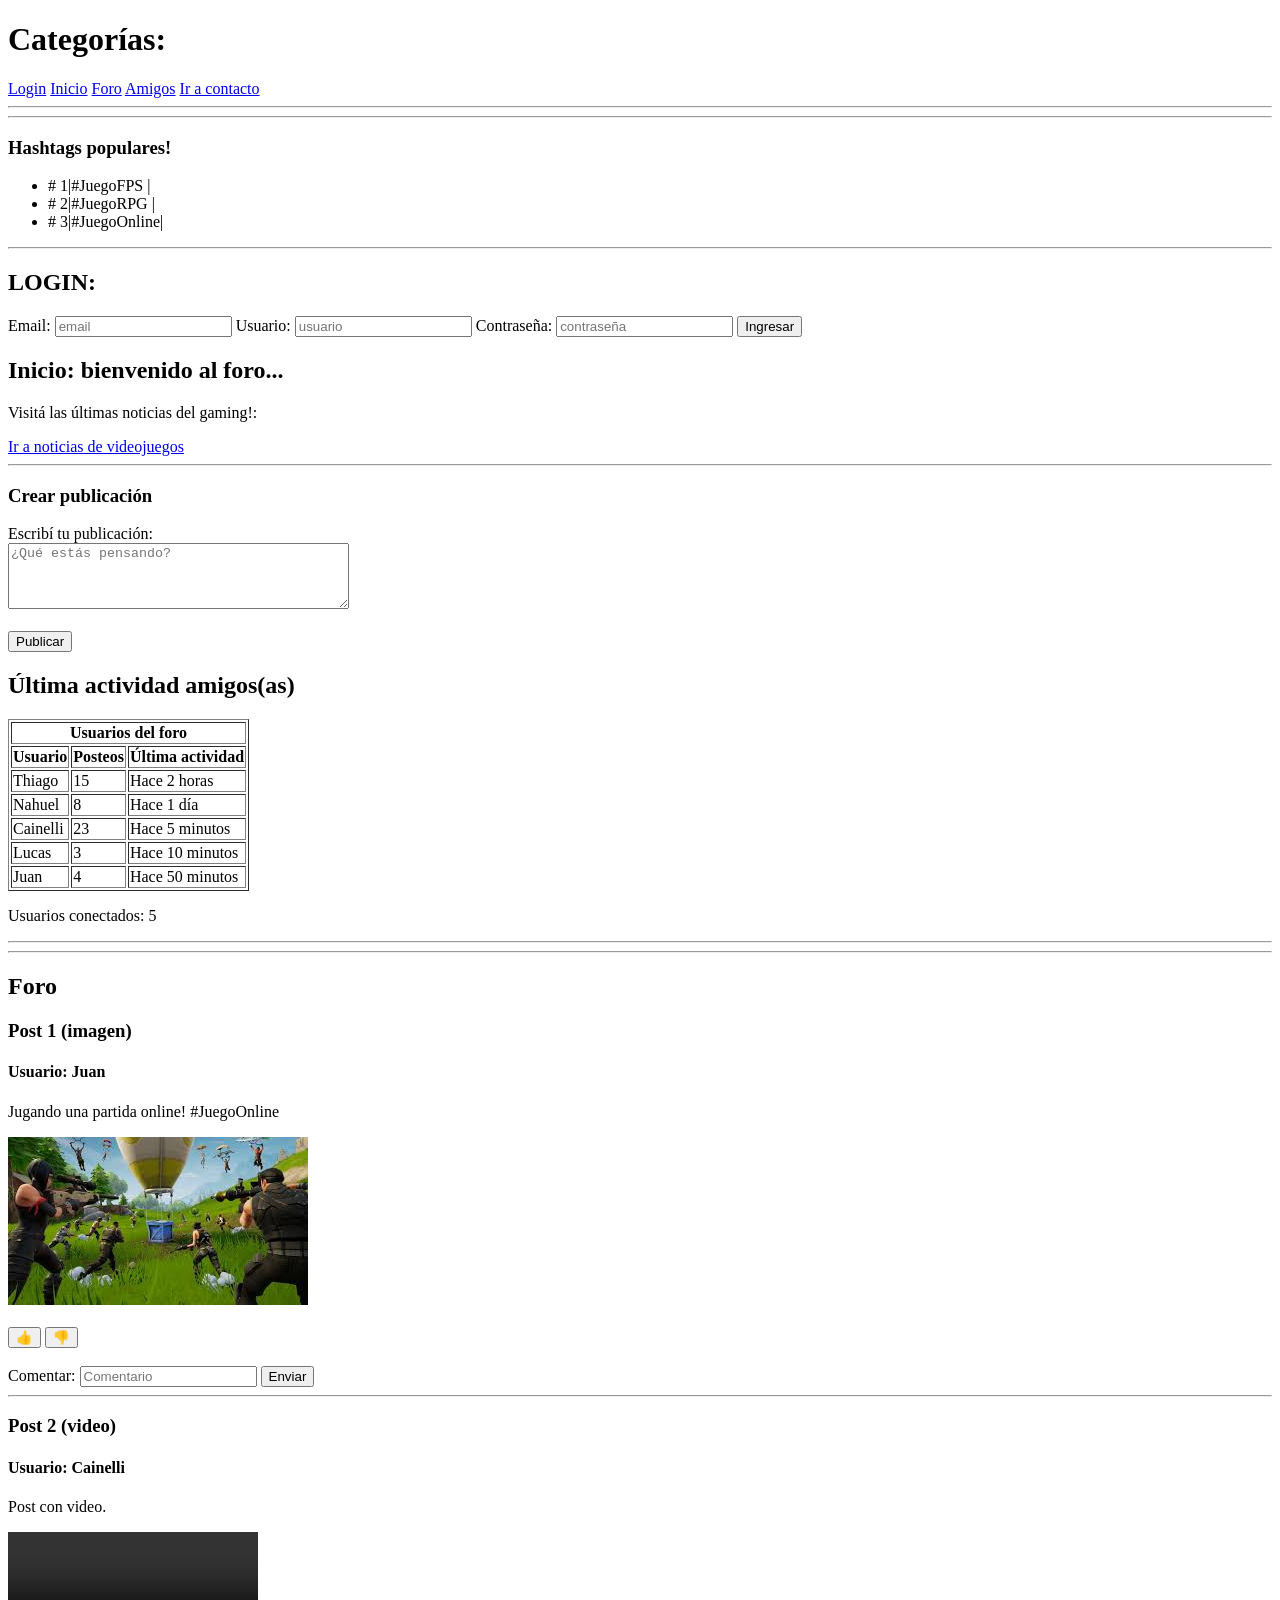
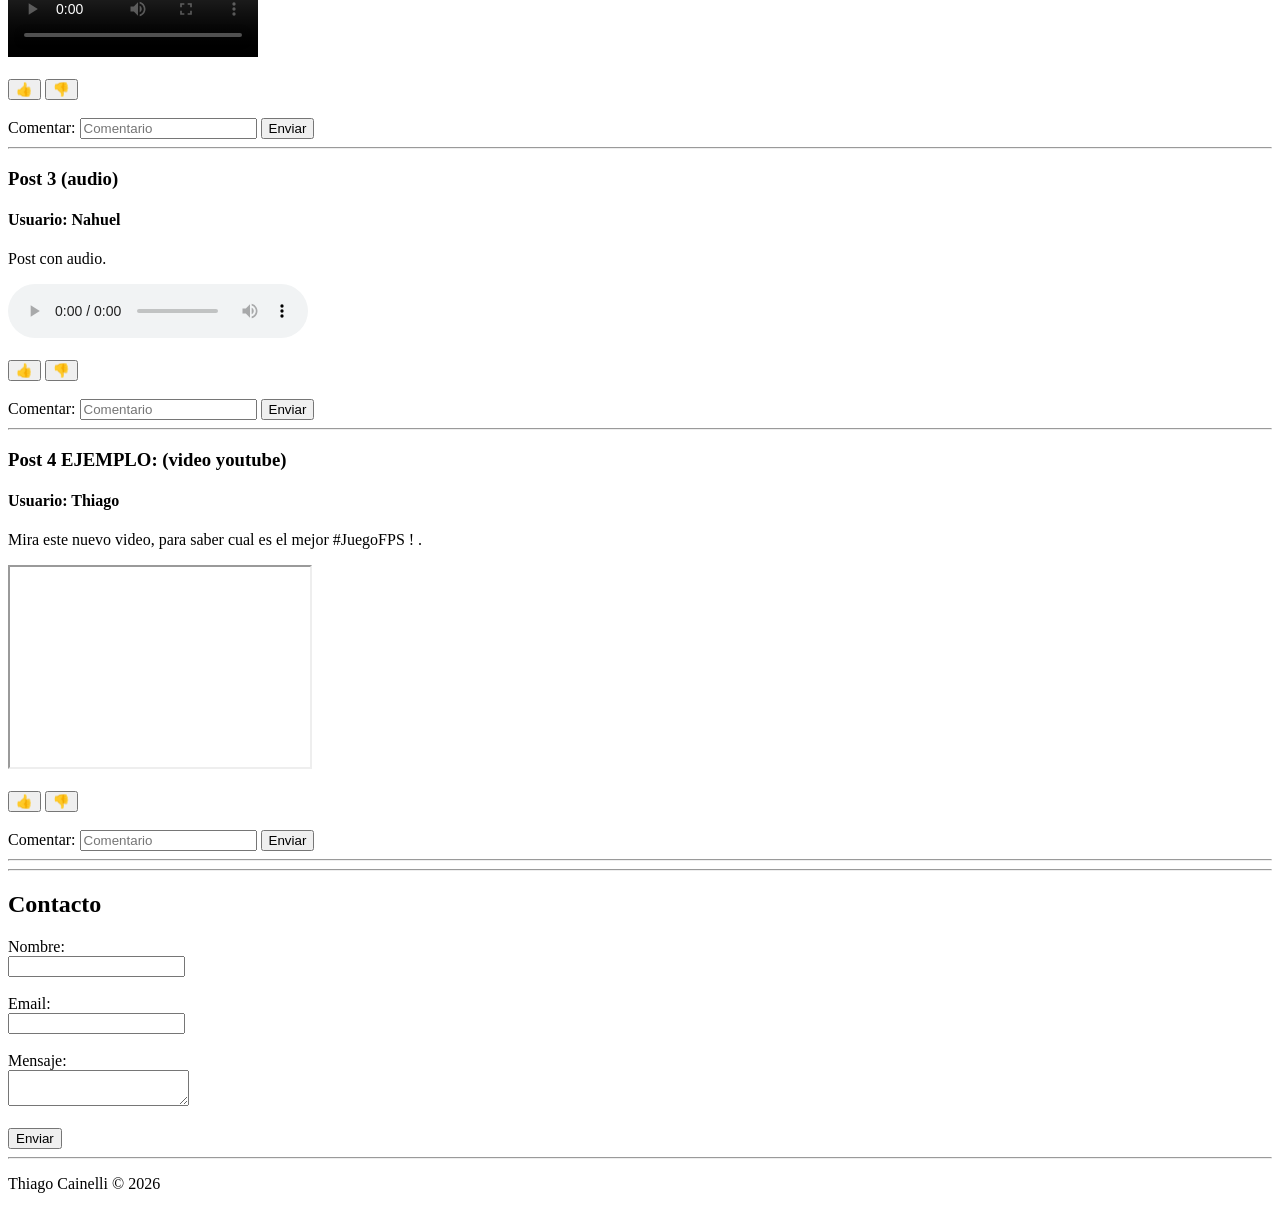
==== web.html @ aa7aaed9 ""feat: agrego favicon, agrego multimedia y mejoras tanto de estructura como visuales con HTML"" ====
<!DOCTYPE html>
<html lang="es">
<head>
     <link rel="icon" href="https://www.google.com/s2/favicons?domain=linux.org&sz=64">
    <meta charset="UTF-8">
    <meta name="viewport" content="width=device-width, initial-scale=1.0">
    <title>Foro Gaming</title>
</head>

<body>

<header>
    <h1>Categorías:</h1>
    <nav>
        <a href="#login">Login</a>
        <a href="#inicio">Inicio</a>
        <a href="#foro">Foro</a>
        <a href="#amigos">Amigos</a>
        <a href="#contacto">Ir a contacto</a>
    </nav>
</header>

    <hr>
    <hr>

<h3>Hashtags populares!</h3>
<ul>
    <li># 1|#JuegoFPS | </li>
    <li># 2|#JuegoRPG |</li>
    <li># 3|#JuegoOnline|</li>
</ul>

        <hr>

<main>
    <section id="login">
        <h2>LOGIN:</h2>

        <form>
            <label for="email">Email:</label>
            <input id="email" type="email" required placeholder="email">

            <label for="usuario">Usuario:</label>
            <input id="usuario" type="text" required placeholder="usuario">

            <label for="password">Contraseña:</label>
            <input id="password" type="password" required placeholder="contraseña">

            <input type="submit" value="Ingresar">
        </form>
    </section>
   

    <section id="inicio">
        <h2>Inicio: bienvenido al foro... </h2>
        <p>Visitá las últimas noticias del gaming!:</p>
        <a href="https://www.ign.com" target="_blank">Ir a noticias de videojuegos</a>

        <hr>

        <h3>Crear publicación</h3>

        <form>
            <label for="post">Escribí tu publicación:</label><br>
            <textarea id="post" rows="4" cols="40" placeholder="¿Qué estás pensando?"></textarea><br><br>
            <input type="submit" value="Publicar">
        </form>

    </section>

    <section id="amigos">
        <h2>Última actividad amigos(as)</h2>

        <table border="1">
            <tr>
                <th colspan="3">Usuarios del foro</th>
            </tr>
            <tr>
                <th>Usuario</th>
                <th>Posteos</th>
                <th>Última actividad</th>
            </tr>
            <tr>
                <td>Thiago</td>
                <td>15</td>
                <td>Hace 2 horas</td>
            </tr>
            <tr>
                <td>Nahuel</td>
                <td>8</td>
                <td>Hace 1 día</td>
            </tr>
            <tr>
                <td>Cainelli</td>
                <td>23</td>
                <td>Hace 5 minutos</td>
            </tr>
             <tr>
                <td>Lucas</td>
                <td>3</td>
                <td>Hace 10 minutos</td>
            </tr>
             <tr>
                <td>Juan</td>
                <td>4</td>
                <td>Hace 50 minutos</td>
            </tr>
        </table>
    </section>

    <aside>
        <p>Usuarios conectados: 5</p>
    </aside>

    <section id="foro">

        <hr>
        <hr>

        <h2>Foro</h2>
        <article>
            <h3>Post 1 (imagen)</h3>
            <H4>Usuario: Juan </H4>
            <p>Jugando una partida online! #JuegoOnline </p>


           <img src="img/fortnite.jpg" alt="Juego online Fortnite"> <br><br>

            <button>👍</button>
            <button>👎</button><br><br>

            <form>
            <label>Comentar:</label>
            <input type="text" placeholder="Comentario">
            <input type="submit" value="Enviar">
</form>
        </article>

            <hr>

        <article>
            <h3>Post 2 (video)</h3>
            <H4>Usuario: Cainelli </H4>
            <p>Post con video.</p>

            <video width="250" controls>
                <source src="https://www.w3schools.com/html/mov_bbb.mp4" type="video/mp4">
            </video><br><br>

            <button>👍</button>
            <button>👎</button><br><br>

            <label>Comentar:</label>
            <input type="text" placeholder="Comentario">
            <input type="submit" value="Enviar">
        </article>

            <hr>

        <article>
            <h3>Post 3 (audio)</h3>
            <H4>Usuario: Nahuel </H4>
            <p>Post con audio.</p>

            <audio controls>
                <source src="https://www.w3schools.com/html/horse.mp3" type="audio/mpeg">
            </audio><br><br>

            <button>👍</button>
            <button>👎</button><br><br>

            <label>Comentar:</label>
            <input type="text" placeholder="Comentario">
            <input type="submit" value="Enviar">
        </article>

            <hr>

        <article>
            <h3>Post 4 EJEMPLO: (video youtube)</h3>
            <H4>Usuario: Thiago </H4>
            <p>Mira este nuevo video, para saber cual es el mejor #JuegoFPS ! .</p>

            <iframe width="300" height="200"
            src="https://youtube.com/embed/ioGCCiRB9xM?si=zWkCDNtA6Sbcd-5p"
            title="Video"
            allowfullscreen></iframe><br><br>

            <button>👍</button>
            <button>👎</button><br><br>

            <label>Comentar:</label>
            <input type="text" placeholder="Comentario">
            <input type="submit" value="Enviar">
        </article>
    </section>

</main>

        <hr>
        <hr> 
        
<section id="contacto">
    <h2>Contacto</h2>

    <form>
        <label for="nombre">Nombre:</label><br>
        <input id="nombre" type="text" required><br><br>

        <label for="email2">Email:</label><br>
        <input id="email2" type="email" required><br><br>

        <label for="mensaje">Mensaje:</label><br>
        <textarea id="mensaje" required></textarea><br><br>

        <input type="submit" value="Enviar">
    </form>
</section>
    
    <hr>

<footer>
    <p>Thiago Cainelli © 2026</p>
</footer>

</body>
</html>
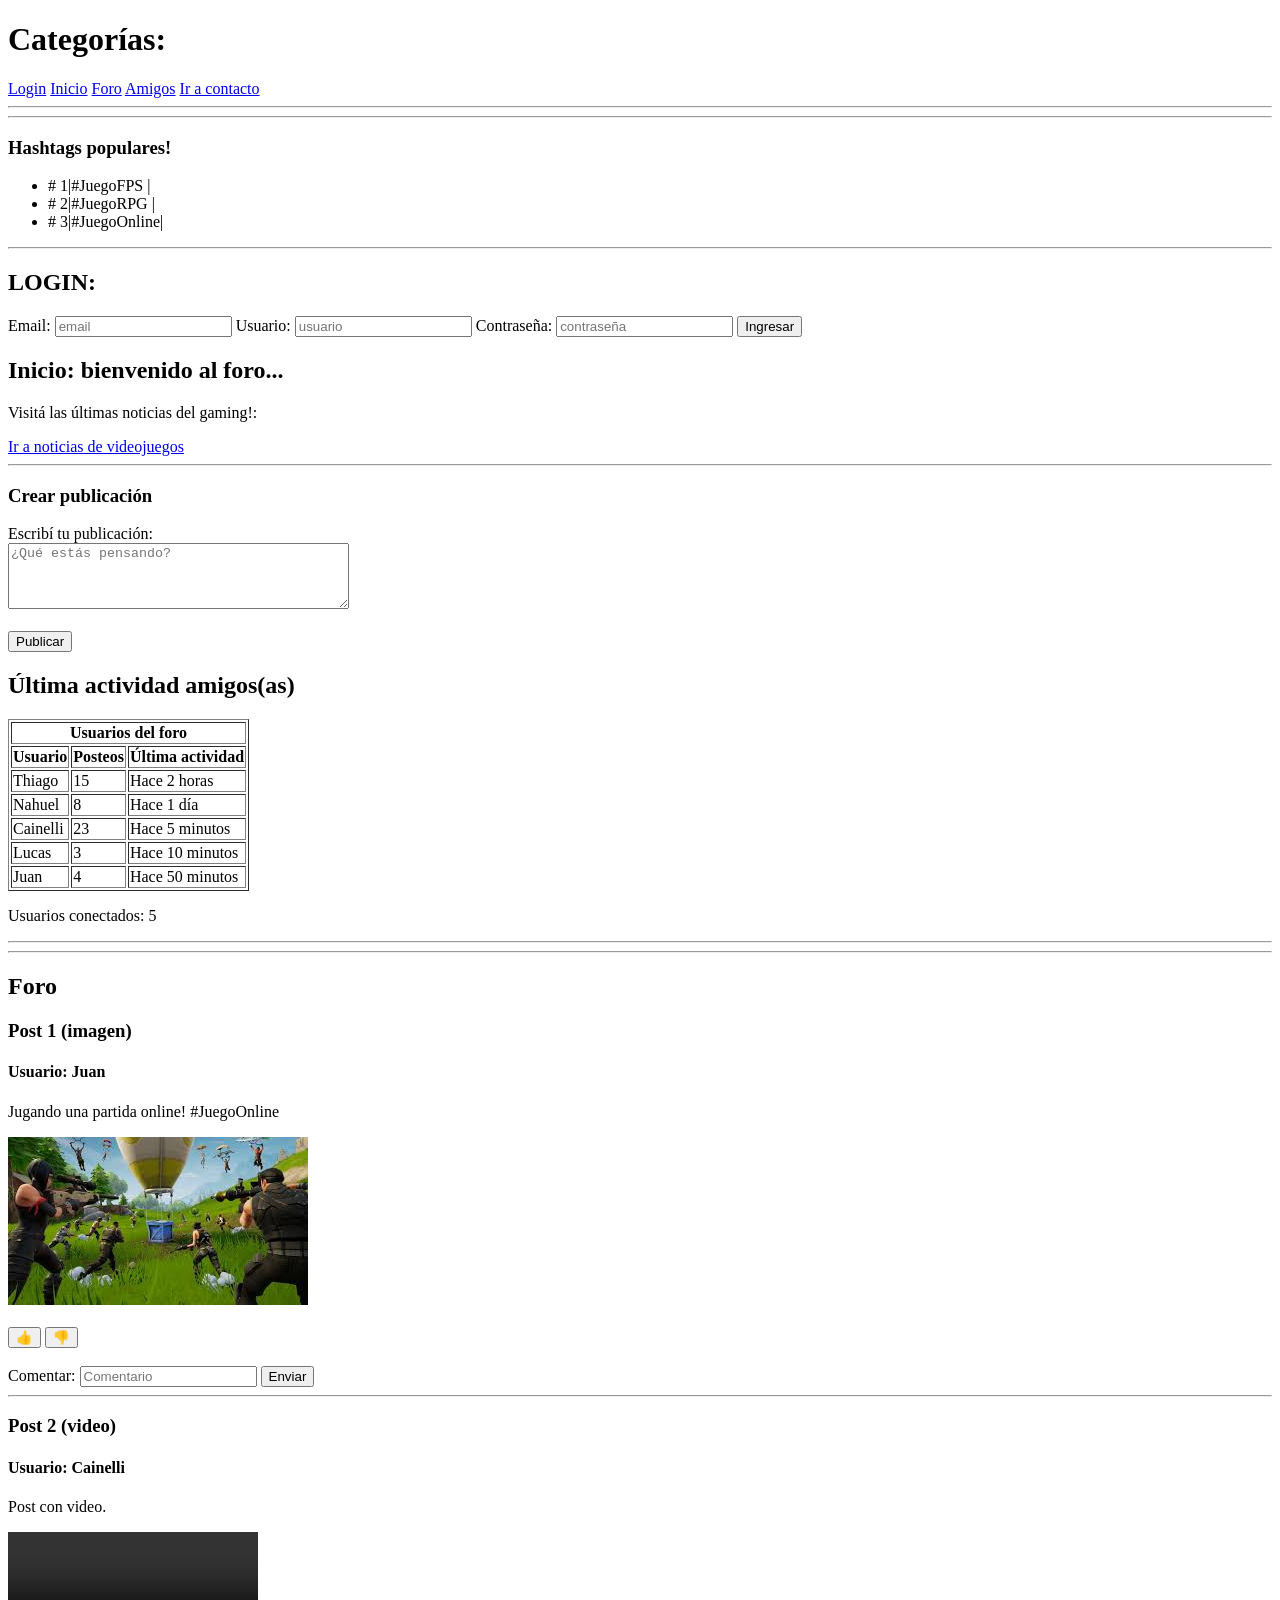
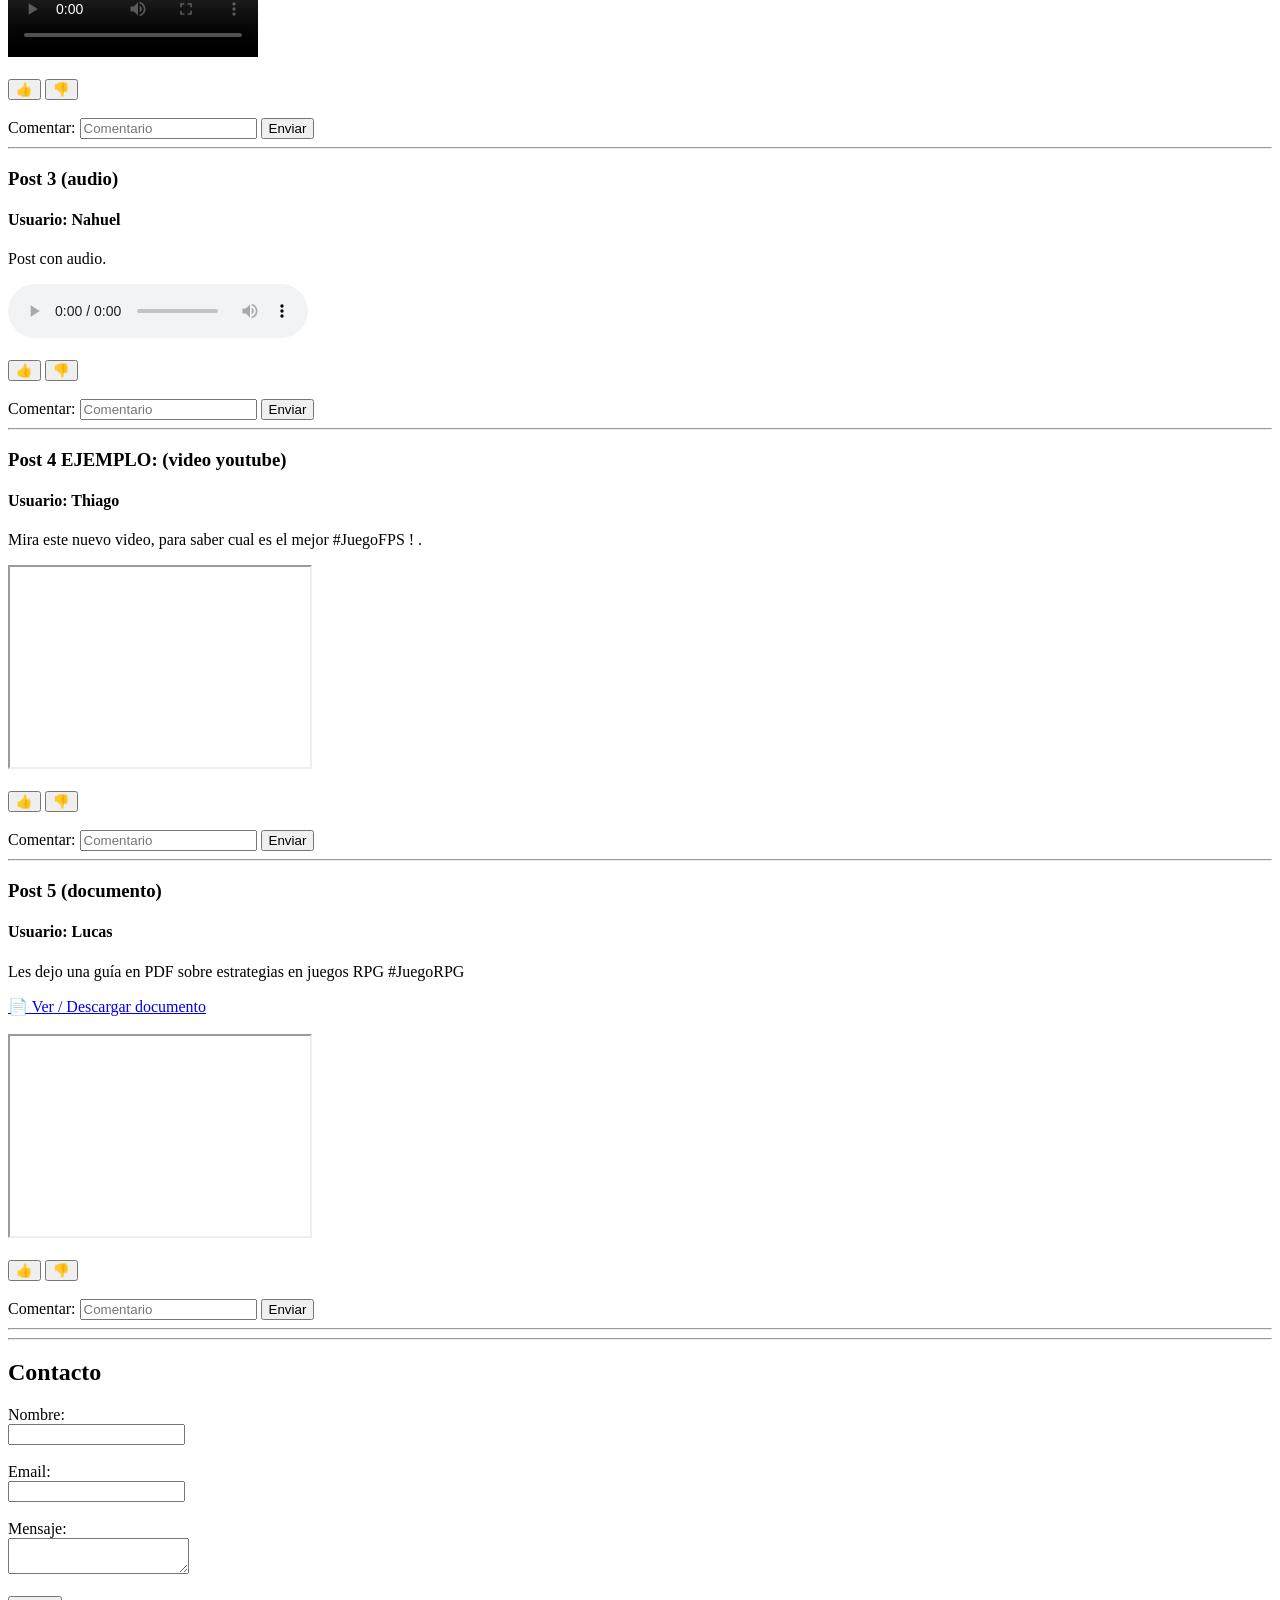
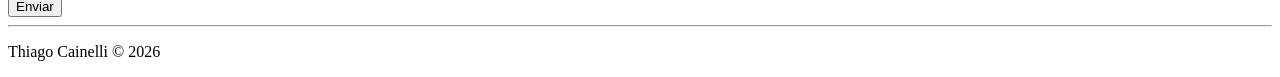
==== commit c51843ca: "Fear: Se agrego un POST con documento y se arreglaron problemas de estructura." ====
--- a/web.html
+++ b/web.html
@@ -193,6 +193,28 @@
             <input type="text" placeholder="Comentario">
             <input type="submit" value="Enviar">
         </article>
+        
+            <hr>
+
+        <article>
+            <h3>Post 5 (documento)</h3>
+            <h4>Usuario: Lucas</h4>
+            <p>Les dejo una guía en PDF sobre estrategias en juegos RPG #JuegoRPG</p>
+
+            <!-- Enlace a documento -->
+            <a href="docs/Guía RPG.pdf" target="_blank">📄 Ver / Descargar documento</a><br><br>
+
+            <!--  -->
+            <iframe src="docs/Guía RPG.pdf" width="300" height="200"></iframe><br><br>
+
+            <button>👍</button>
+            <button>👎</button><br><br>
+
+            <label>Comentar:</label>
+            <input type="text" placeholder="Comentario">
+            <input type="submit" value="Enviar">
+        </article>
+
     </section>
 
 </main>
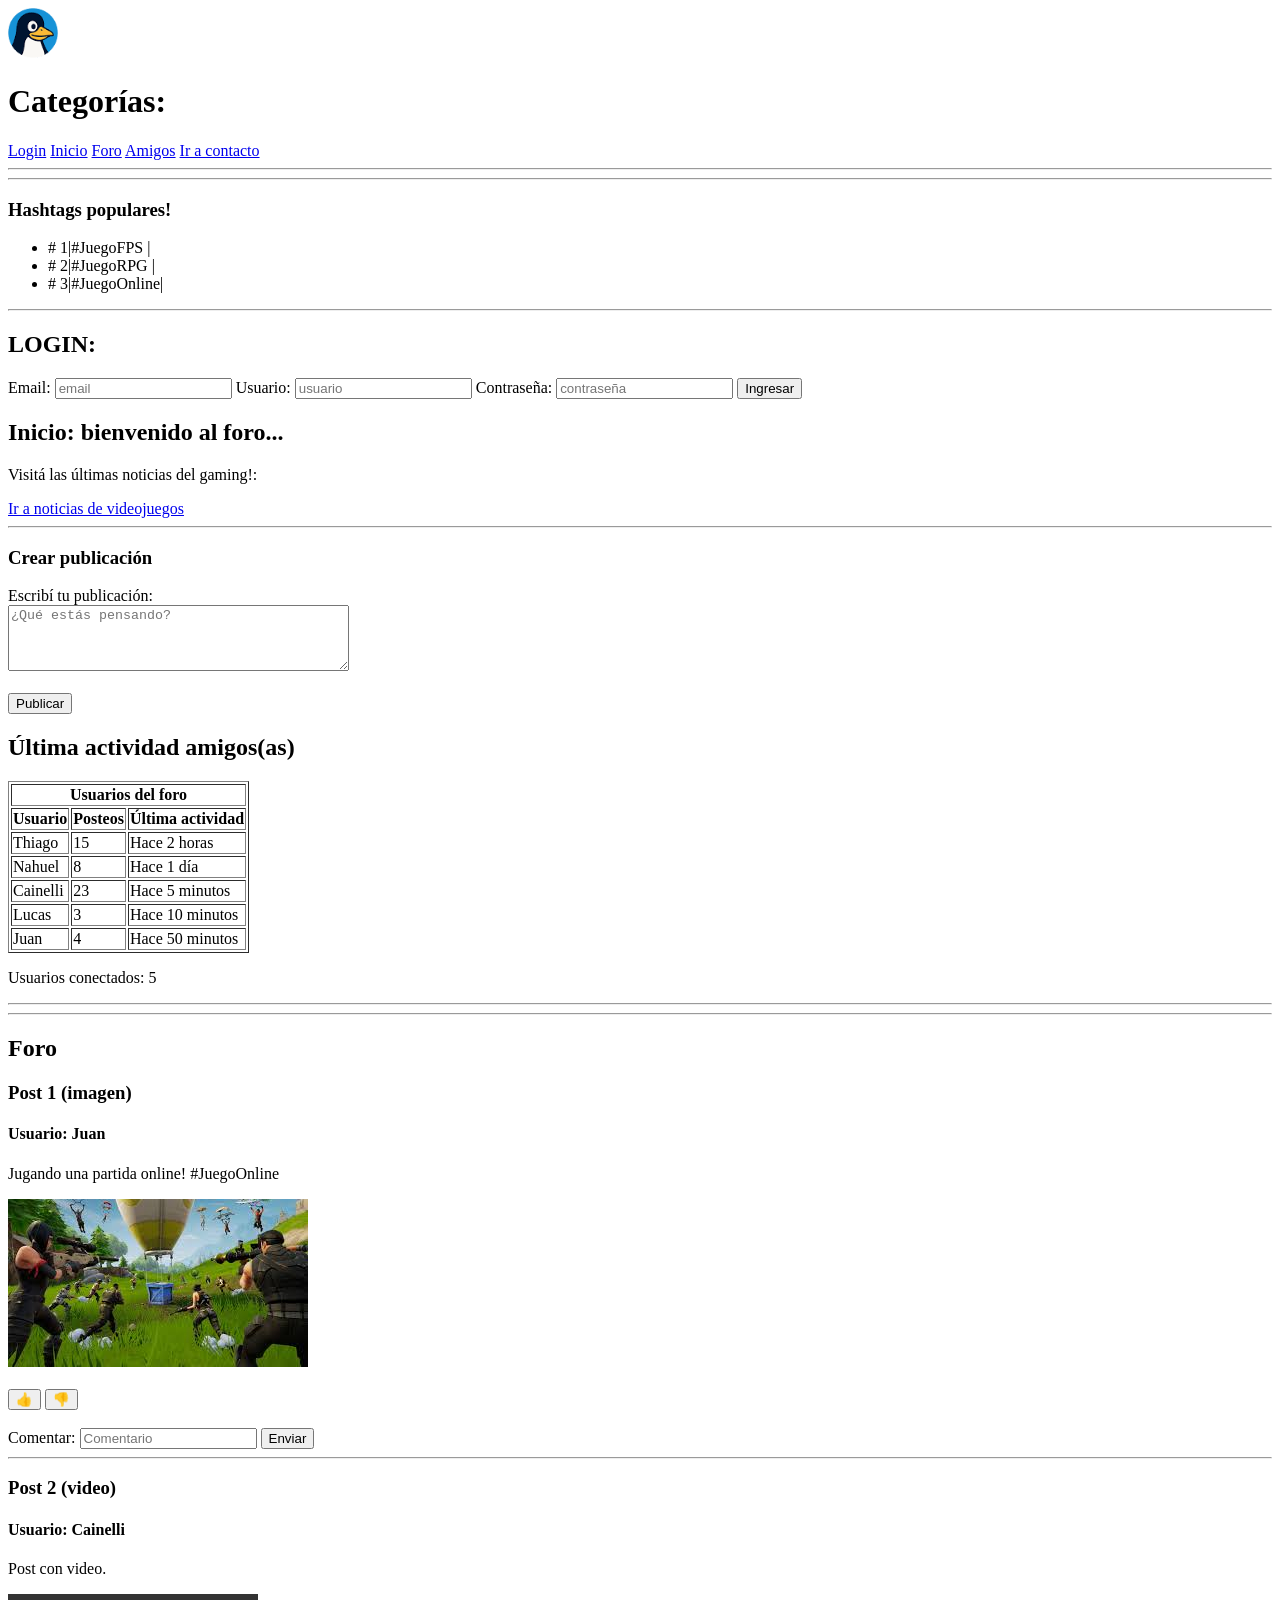
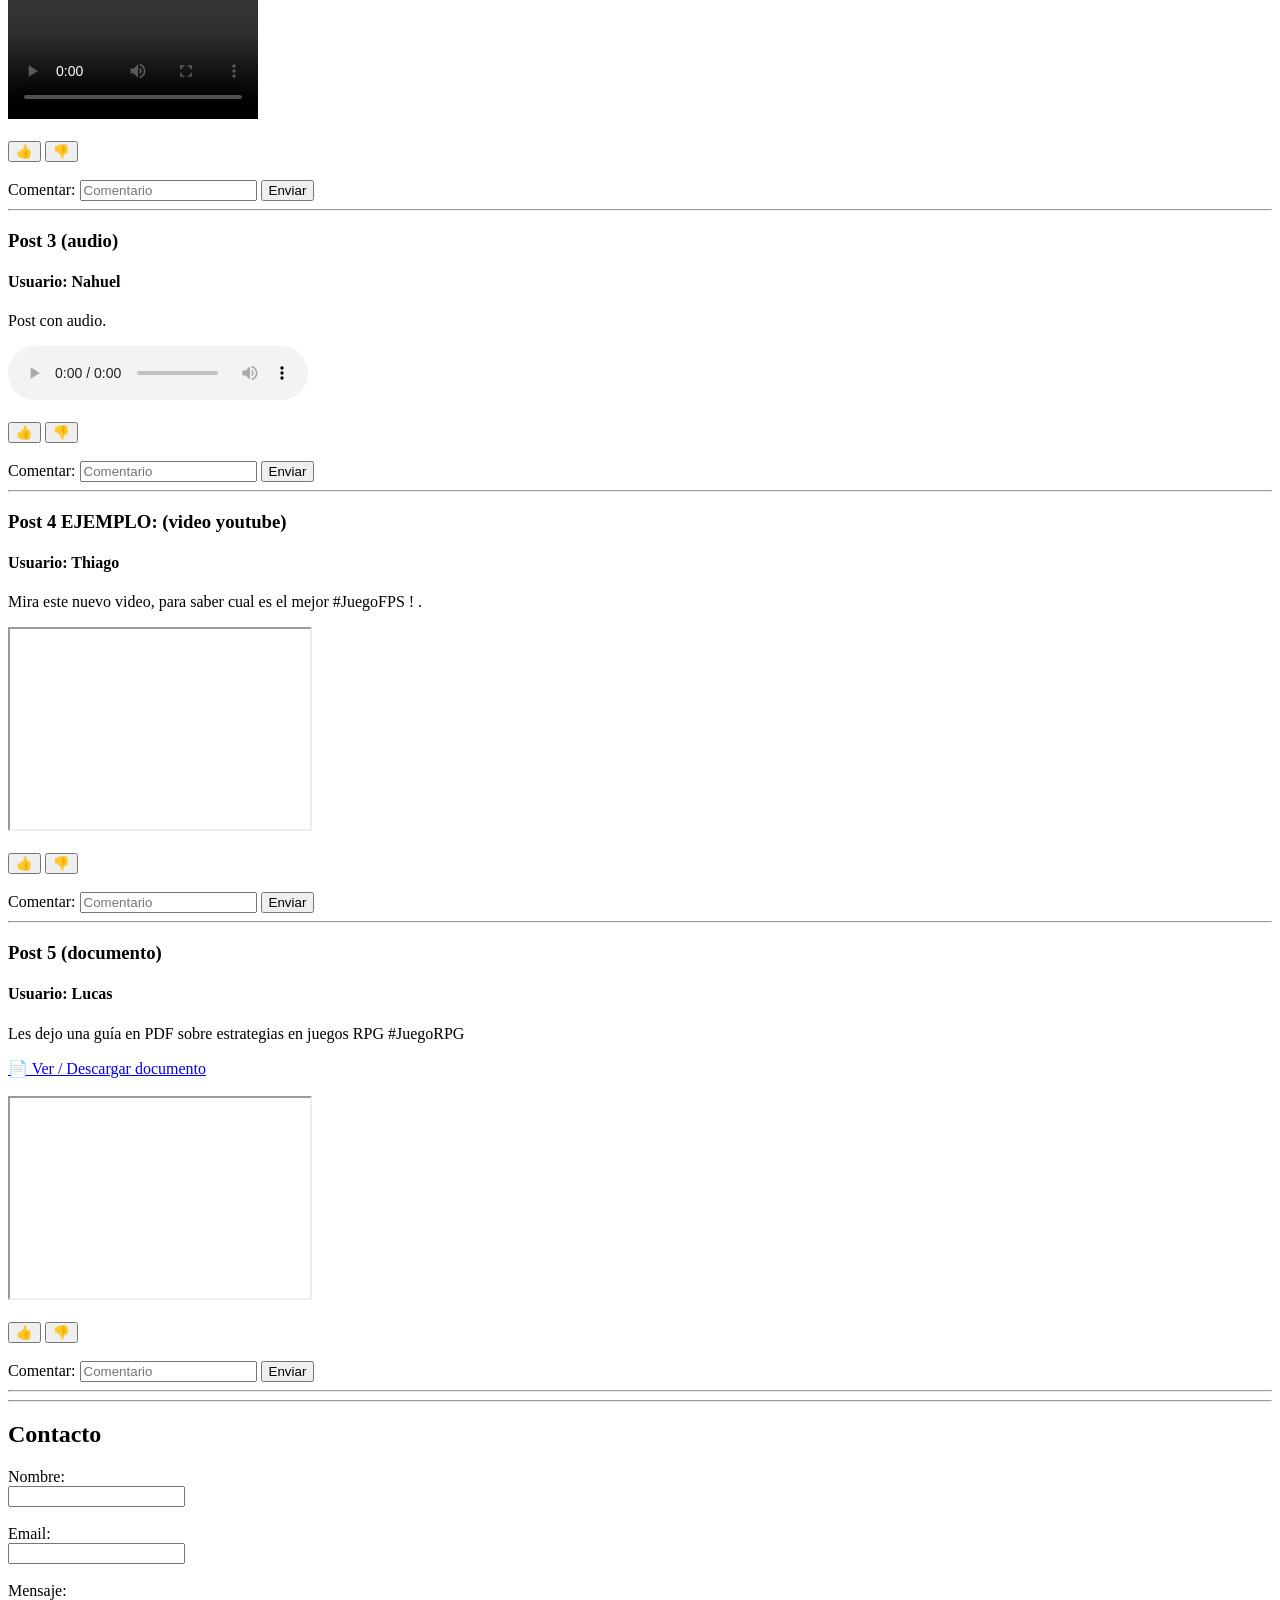
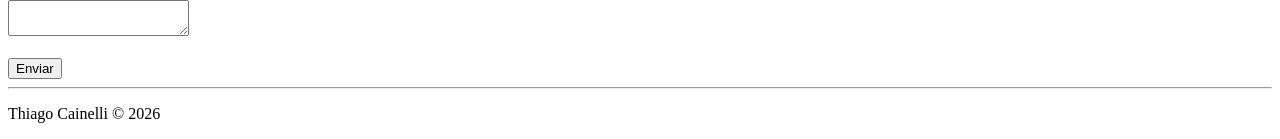
==== commit 8cfd75dd: "fear: Se agrego un logotipo en la pagina, se fix cosas de la estructura." ====
--- a/web.html
+++ b/web.html
@@ -10,6 +10,10 @@
 <body>
 
 <header>
+    <nav>
+     <img src="img/faviconV2.png" alt="Logo Foro Gaming" width="50">
+    </nav> 
+    
     <h1>Categorías:</h1>
     <nav>
         <a href="#login">Login</a>
@@ -18,6 +22,8 @@
         <a href="#amigos">Amigos</a>
         <a href="#contacto">Ir a contacto</a>
     </nav>
+       
+    </nav>
 </header>
 
     <hr>
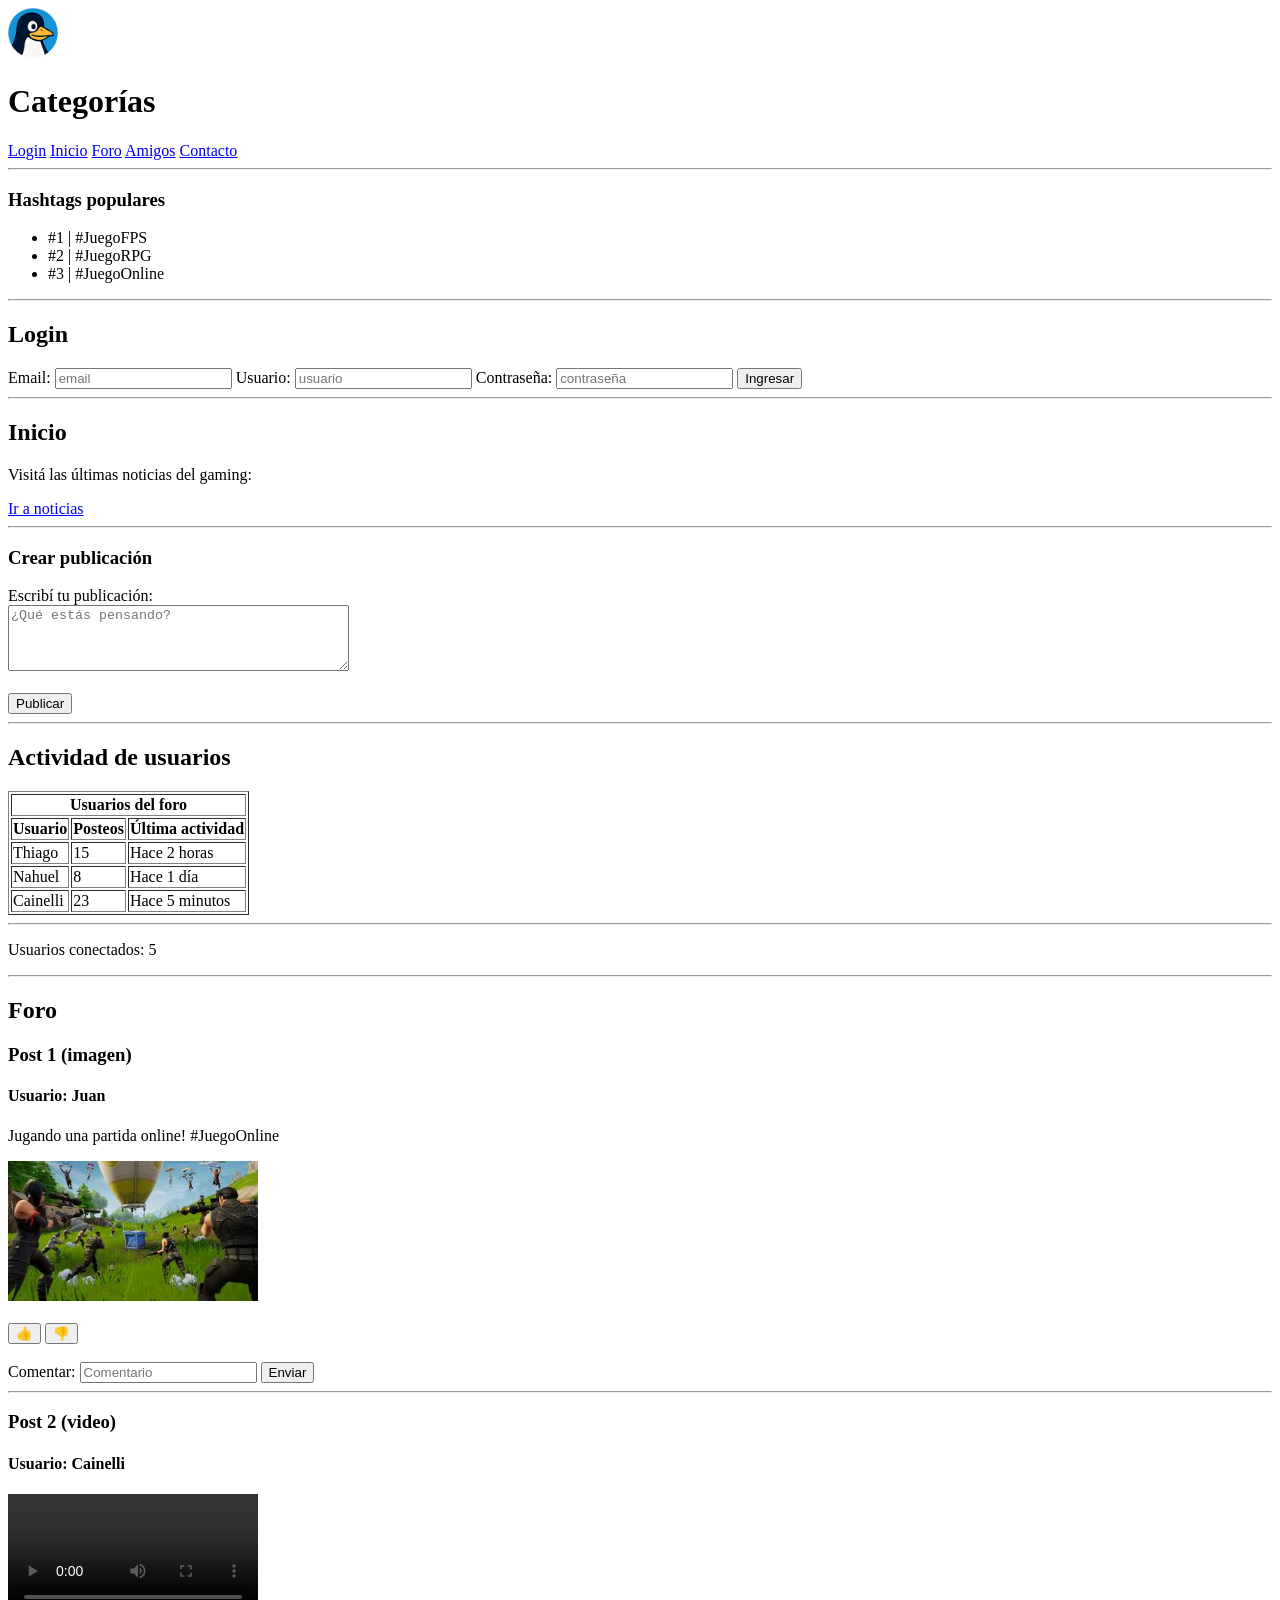
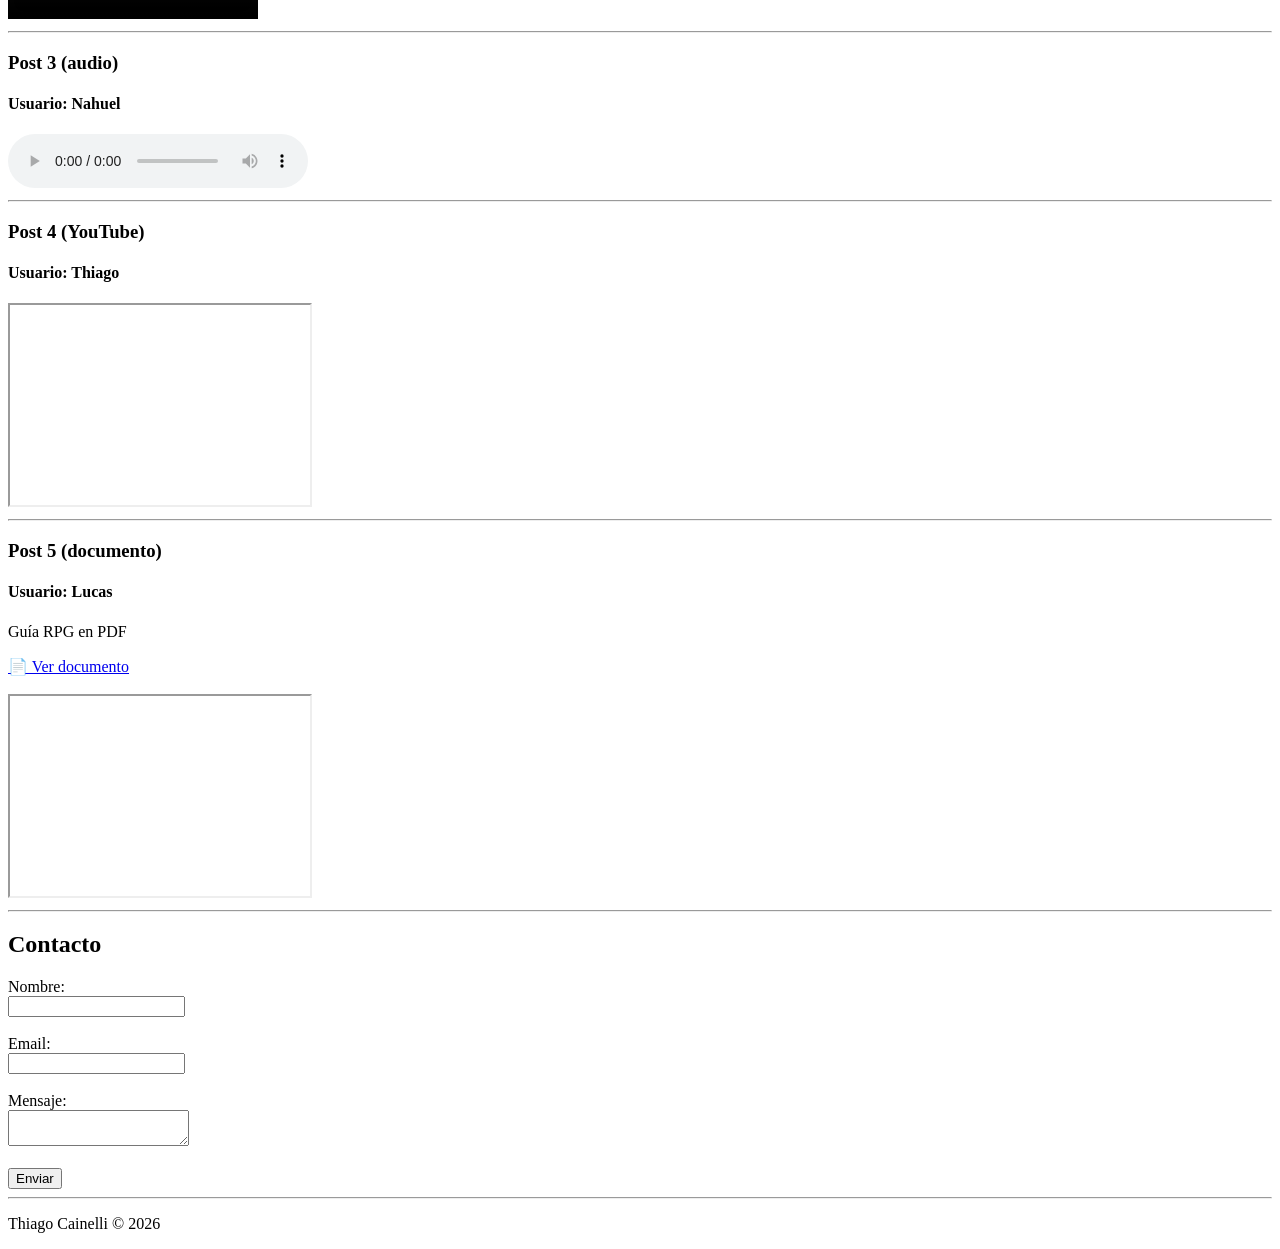
==== commit 4f3a60e5: "fear: Estructura acomodada agregando comentarios, trabajo casi completo." ====
--- a/web.html
+++ b/web.html
@@ -1,46 +1,58 @@
 <!DOCTYPE html>
 <html lang="es">
+
 <head>
-     <link rel="icon" href="https://www.google.com/s2/favicons?domain=linux.org&sz=64">
+    <!-- ===== CONFIGURACIÓN BÁSICA ===== -->
     <meta charset="UTF-8">
     <meta name="viewport" content="width=device-width, initial-scale=1.0">
     <title>Foro Gaming</title>
+
+    <!-- ===== FAVICON ===== -->
+    <link rel="icon" href="https://www.google.com/s2/favicons?domain=linux.org&sz=64">
 </head>
 
 <body>
 
+<!-- ===== HEADER / ENCABEZADO ===== -->
 <header>
-    <nav>
-     <img src="img/faviconV2.png" alt="Logo Foro Gaming" width="50">
-    </nav> 
-    
-    <h1>Categorías:</h1>
+
+    <!-- Logo -->
+    <img src="img/faviconV2.png" alt="Logo Foro Gaming" width="50">
+
+    <!-- Título principal -->
+    <h1>Categorías</h1>
+
+    <!-- Menú de navegación -->
     <nav>
         <a href="#login">Login</a>
         <a href="#inicio">Inicio</a>
         <a href="#foro">Foro</a>
         <a href="#amigos">Amigos</a>
-        <a href="#contacto">Ir a contacto</a>
+        <a href="#contacto">Contacto</a>
     </nav>
-       
-    </nav>
+
 </header>
 
-    <hr>
-    <hr>
-
-<h3>Hashtags populares!</h3>
-<ul>
-    <li># 1|#JuegoFPS | </li>
-    <li># 2|#JuegoRPG |</li>
-    <li># 3|#JuegoOnline|</li>
-</ul>
-
-        <hr>
-
+<hr>
+
+<!-- ===== CONTENIDO PRINCIPAL ===== -->
 <main>
+
+    <!-- ===== LISTA DE HASHTAGS ===== -->
+    <section>
+        <h3>Hashtags populares</h3>
+        <ul>
+            <li>#1 | #JuegoFPS</li>
+            <li>#2 | #JuegoRPG</li>
+            <li>#3 | #JuegoOnline</li>
+        </ul>
+    </section>
+
+    <hr>
+
+    <!-- ===== SECCIÓN LOGIN ===== -->
     <section id="login">
-        <h2>LOGIN:</h2>
+        <h2>Login</h2>
 
         <form>
             <label for="email">Email:</label>
@@ -55,12 +67,16 @@
             <input type="submit" value="Ingresar">
         </form>
     </section>
-   
-
+
+    <hr>
+
+    <!-- ===== SECCIÓN INICIO ===== -->
     <section id="inicio">
-        <h2>Inicio: bienvenido al foro... </h2>
-        <p>Visitá las últimas noticias del gaming!:</p>
-        <a href="https://www.ign.com" target="_blank">Ir a noticias de videojuegos</a>
+        <h2>Inicio</h2>
+        <p>Visitá las últimas noticias del gaming:</p>
+
+        <!-- Enlace externo -->
+        <a href="https://www.ign.com" target="_blank">Ir a noticias</a>
 
         <hr>
 
@@ -71,11 +87,13 @@
             <textarea id="post" rows="4" cols="40" placeholder="¿Qué estás pensando?"></textarea><br><br>
             <input type="submit" value="Publicar">
         </form>
-
-    </section>
-
+    </section>
+
+    <hr>
+
+    <!-- ===== SECCIÓN AMIGOS (TABLA) ===== -->
     <section id="amigos">
-        <h2>Última actividad amigos(as)</h2>
+        <h2>Actividad de usuarios</h2>
 
         <table border="1">
             <tr>
@@ -101,133 +119,98 @@
                 <td>23</td>
                 <td>Hace 5 minutos</td>
             </tr>
-             <tr>
-                <td>Lucas</td>
-                <td>3</td>
-                <td>Hace 10 minutos</td>
-            </tr>
-             <tr>
-                <td>Juan</td>
-                <td>4</td>
-                <td>Hace 50 minutos</td>
-            </tr>
         </table>
     </section>
 
+    <hr>
+
+    <!-- ===== ASIDE (INFO EXTRA) ===== -->
     <aside>
         <p>Usuarios conectados: 5</p>
     </aside>
 
+    <hr>
+
+    <!-- ===== SECCIÓN FORO ===== -->
     <section id="foro">
-
-        <hr>
-        <hr>
-
         <h2>Foro</h2>
+
+        <!-- POST 1 -->
         <article>
             <h3>Post 1 (imagen)</h3>
-            <H4>Usuario: Juan </H4>
-            <p>Jugando una partida online! #JuegoOnline </p>
-
-
-           <img src="img/fortnite.jpg" alt="Juego online Fortnite"> <br><br>
+            <h4>Usuario: Juan</h4>
+            <p>Jugando una partida online! #JuegoOnline</p>
+
+            <img src="img/fortnite.jpg" alt="Juego Fortnite" width="250"><br><br>
 
             <button>👍</button>
             <button>👎</button><br><br>
 
             <form>
-            <label>Comentar:</label>
-            <input type="text" placeholder="Comentario">
-            <input type="submit" value="Enviar">
-</form>
-        </article>
-
-            <hr>
-
+                <label>Comentar:</label>
+                <input type="text" placeholder="Comentario">
+                <input type="submit" value="Enviar">
+            </form>
+        </article>
+
+        <hr>
+
+        <!-- POST 2 -->
         <article>
             <h3>Post 2 (video)</h3>
-            <H4>Usuario: Cainelli </H4>
-            <p>Post con video.</p>
+            <h4>Usuario: Cainelli</h4>
 
             <video width="250" controls>
-                <source src="https://www.w3schools.com/html/mov_bbb.mp4" type="video/mp4">
-            </video><br><br>
-
-            <button>👍</button>
-            <button>👎</button><br><br>
-
-            <label>Comentar:</label>
-            <input type="text" placeholder="Comentario">
-            <input type="submit" value="Enviar">
-        </article>
-
-            <hr>
-
+                <source src="https://www.w3schools.com/html/mov_bbb.mp4">
+            </video>
+        </article>
+
+        <hr>
+
+        <!-- POST 3 -->
         <article>
             <h3>Post 3 (audio)</h3>
-            <H4>Usuario: Nahuel </H4>
-            <p>Post con audio.</p>
+            <h4>Usuario: Nahuel</h4>
 
             <audio controls>
-                <source src="https://www.w3schools.com/html/horse.mp3" type="audio/mpeg">
-            </audio><br><br>
-
-            <button>👍</button>
-            <button>👎</button><br><br>
-
-            <label>Comentar:</label>
-            <input type="text" placeholder="Comentario">
-            <input type="submit" value="Enviar">
-        </article>
-
-            <hr>
-
-        <article>
-            <h3>Post 4 EJEMPLO: (video youtube)</h3>
-            <H4>Usuario: Thiago </H4>
-            <p>Mira este nuevo video, para saber cual es el mejor #JuegoFPS ! .</p>
+                <source src="https://www.w3schools.com/html/horse.mp3">
+            </audio>
+        </article>
+
+        <hr>
+
+        <!-- POST 4 -->
+        <article>
+            <h3>Post 4 (YouTube)</h3>
+            <h4>Usuario: Thiago</h4>
 
             <iframe width="300" height="200"
-            src="https://youtube.com/embed/ioGCCiRB9xM?si=zWkCDNtA6Sbcd-5p"
-            title="Video"
-            allowfullscreen></iframe><br><br>
-
-            <button>👍</button>
-            <button>👎</button><br><br>
-
-            <label>Comentar:</label>
-            <input type="text" placeholder="Comentario">
-            <input type="submit" value="Enviar">
-        </article>
-        
-            <hr>
-
+                src="https://youtube.com/embed/ioGCCiRB9xM"
+                allowfullscreen>
+            </iframe>
+        </article>
+
+        <hr>
+
+        <!-- POST 5 (DOCUMENTO PDF) -->
         <article>
             <h3>Post 5 (documento)</h3>
             <h4>Usuario: Lucas</h4>
-            <p>Les dejo una guía en PDF sobre estrategias en juegos RPG #JuegoRPG</p>
-
-            <!-- Enlace a documento -->
-            <a href="docs/Guía RPG.pdf" target="_blank">📄 Ver / Descargar documento</a><br><br>
-
-            <!--  -->
-            <iframe src="docs/Guía RPG.pdf" width="300" height="200"></iframe><br><br>
-
-            <button>👍</button>
-            <button>👎</button><br><br>
-
-            <label>Comentar:</label>
-            <input type="text" placeholder="Comentario">
-            <input type="submit" value="Enviar">
+
+            <p>Guía RPG en PDF</p>
+
+            <a href="docs/Guía RPG.pdf" target="_blank">📄 Ver documento</a><br><br>
+
+            <iframe src="docs/Guía RPG.pdf" width="300" height="200"></iframe>
         </article>
 
     </section>
 
 </main>
 
-        <hr>
-        <hr> 
-        
+<hr>
+
+<!-- ===== SECCIÓN CONTACTO ===== -->
 <section id="contacto">
     <h2>Contacto</h2>
 
@@ -244,9 +227,10 @@
         <input type="submit" value="Enviar">
     </form>
 </section>
-    
-    <hr>
-
+
+<hr>
+
+<!-- ===== FOOTER ===== -->
 <footer>
     <p>Thiago Cainelli © 2026</p>
 </footer>
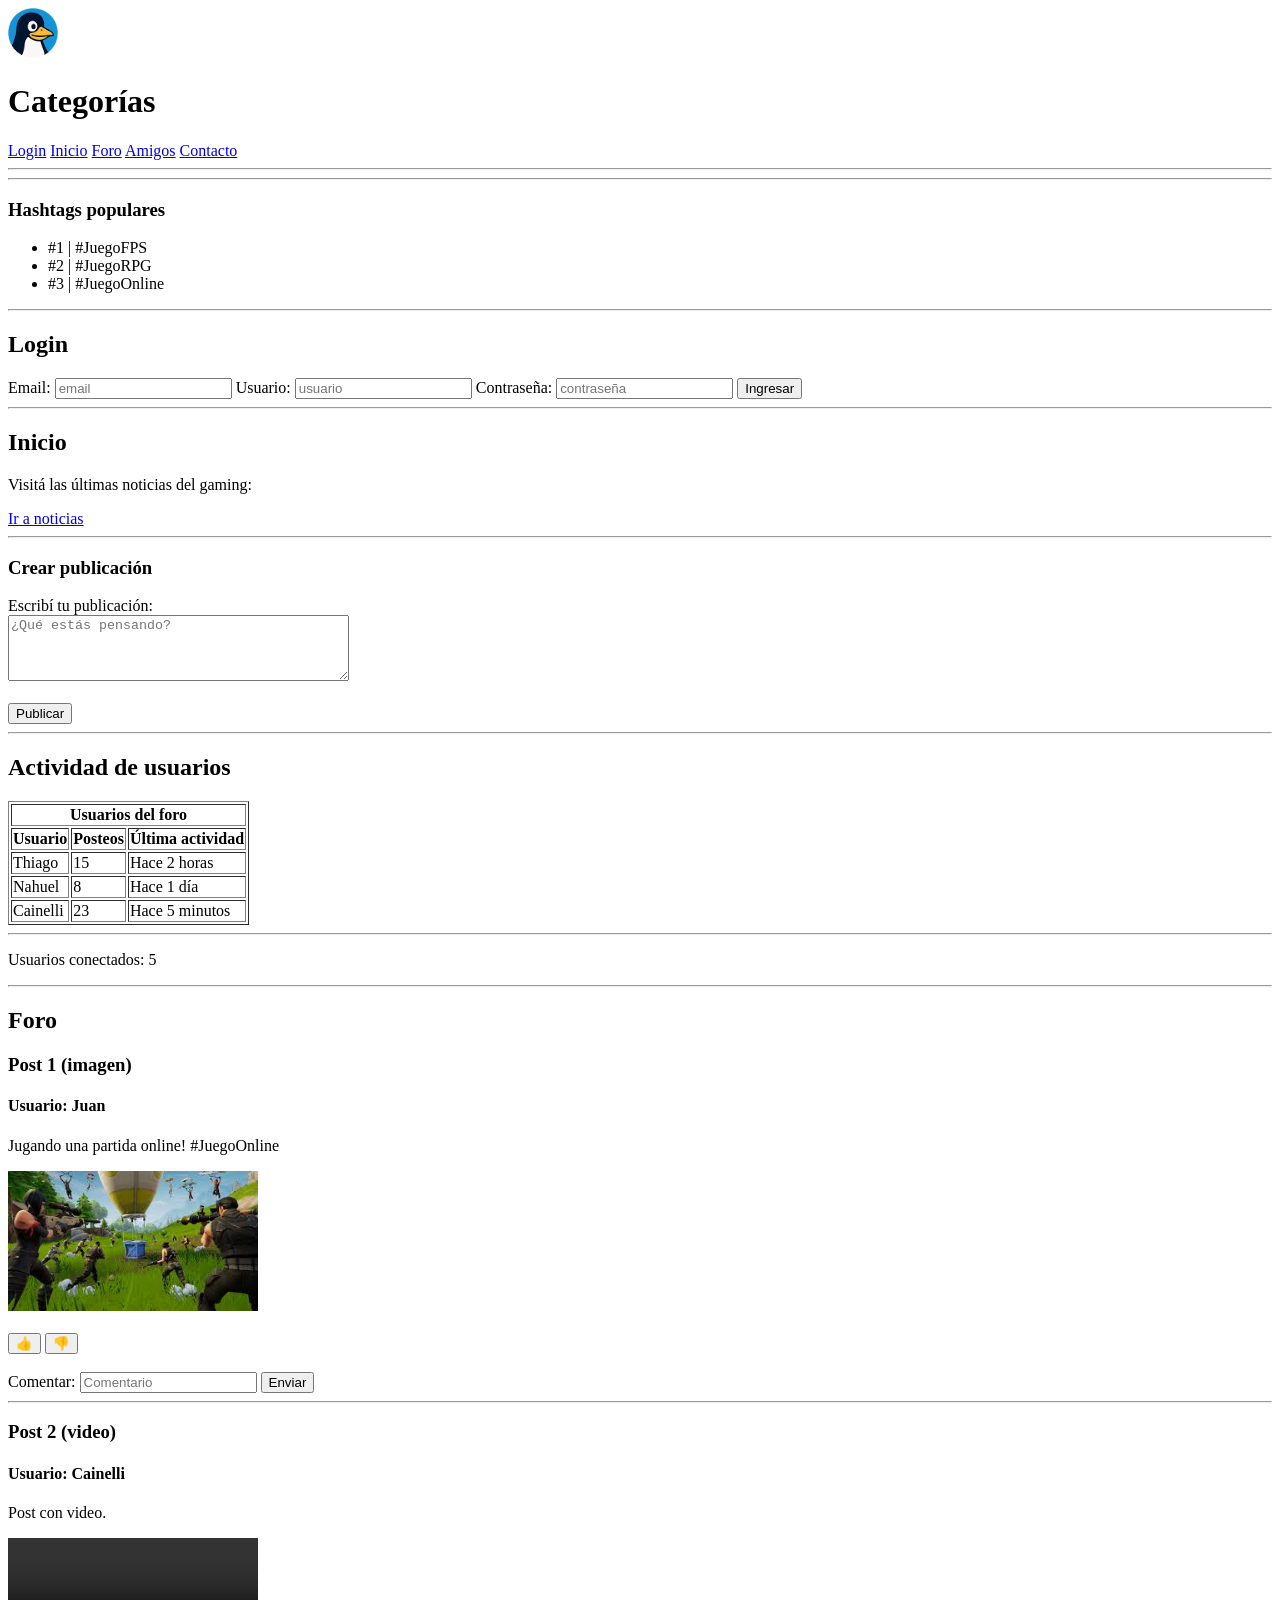
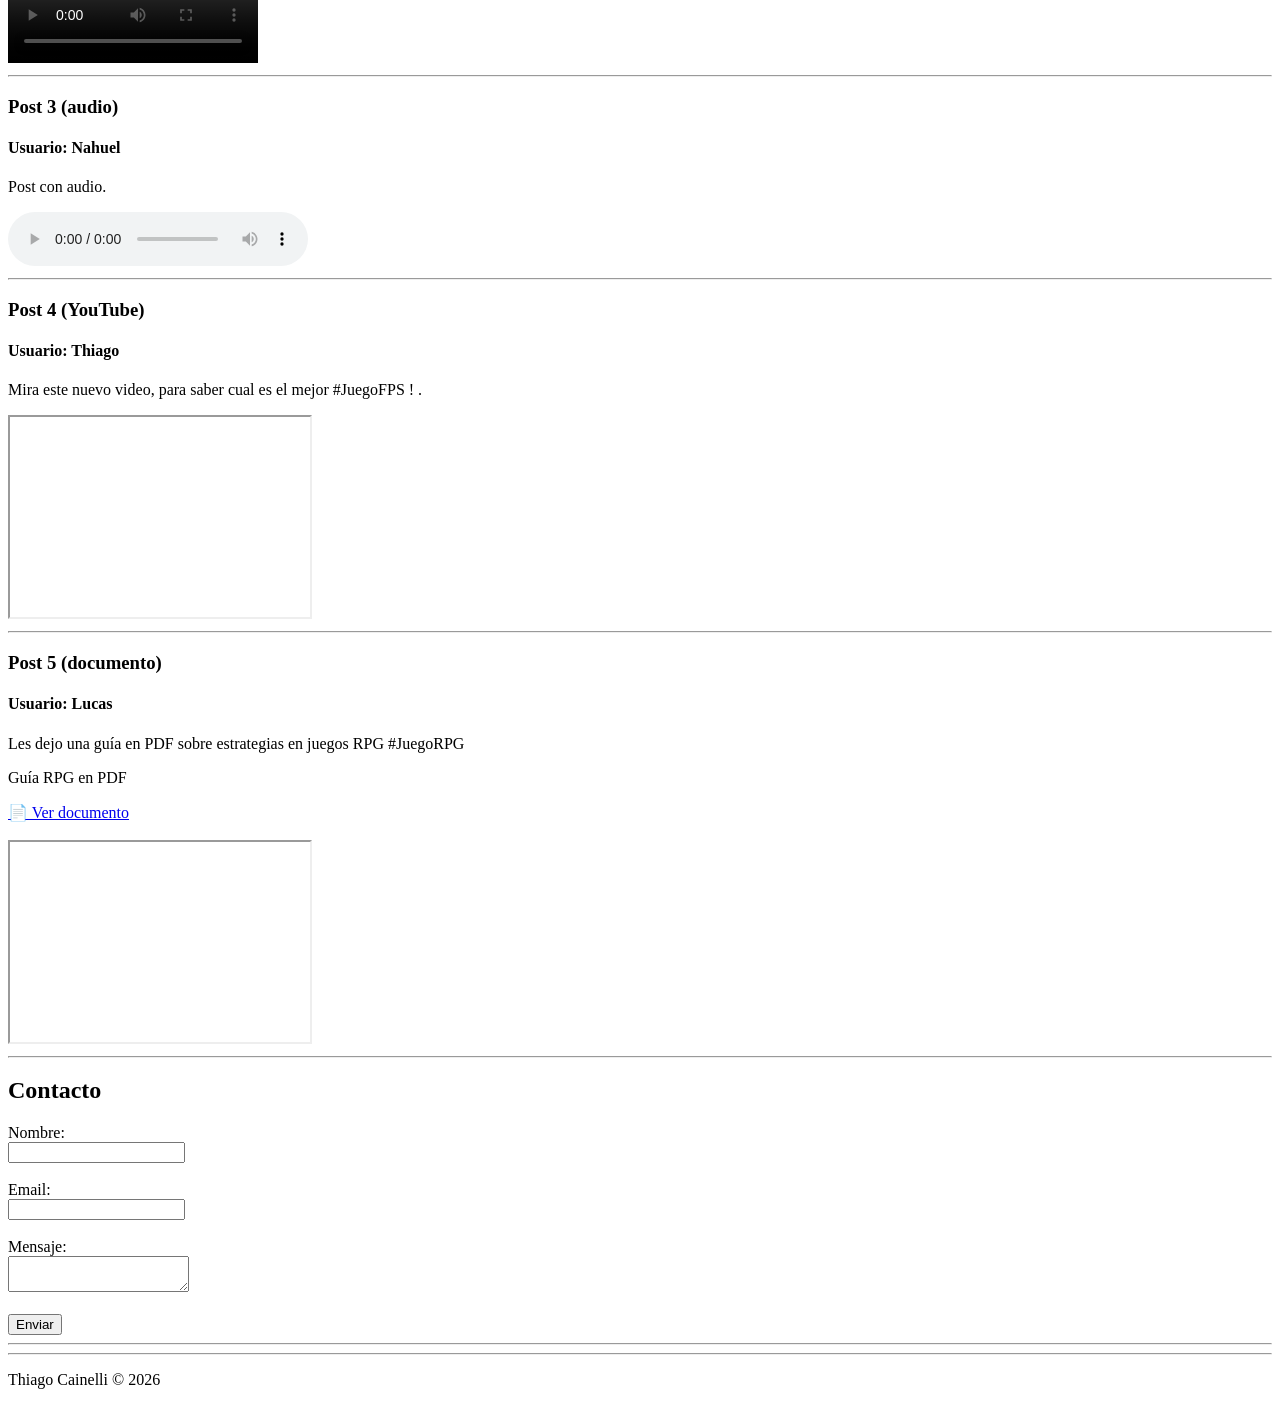
==== commit 3b121b28: "fear: Acomodo total de estructura y codigo faltante." ====
--- a/web.html
+++ b/web.html
@@ -34,6 +34,7 @@
 </header>
 
 <hr>
+<hr>
 
 <!-- ===== CONTENIDO PRINCIPAL ===== -->
 <main>
@@ -159,6 +160,7 @@
         <article>
             <h3>Post 2 (video)</h3>
             <h4>Usuario: Cainelli</h4>
+            <p>Post con video.</p>
 
             <video width="250" controls>
                 <source src="https://www.w3schools.com/html/mov_bbb.mp4">
@@ -171,6 +173,7 @@
         <article>
             <h3>Post 3 (audio)</h3>
             <h4>Usuario: Nahuel</h4>
+            <p>Post con audio.</p>
 
             <audio controls>
                 <source src="https://www.w3schools.com/html/horse.mp3">
@@ -183,6 +186,7 @@
         <article>
             <h3>Post 4 (YouTube)</h3>
             <h4>Usuario: Thiago</h4>
+            <p>Mira este nuevo video, para saber cual es el mejor #JuegoFPS ! .</p>
 
             <iframe width="300" height="200"
                 src="https://youtube.com/embed/ioGCCiRB9xM"
@@ -196,6 +200,7 @@
         <article>
             <h3>Post 5 (documento)</h3>
             <h4>Usuario: Lucas</h4>
+             <p>Les dejo una guía en PDF sobre estrategias en juegos RPG #JuegoRPG</p>
 
             <p>Guía RPG en PDF</p>
 
@@ -228,6 +233,7 @@
     </form>
 </section>
 
+<hr>
 <hr>
 
 <!-- ===== FOOTER ===== -->
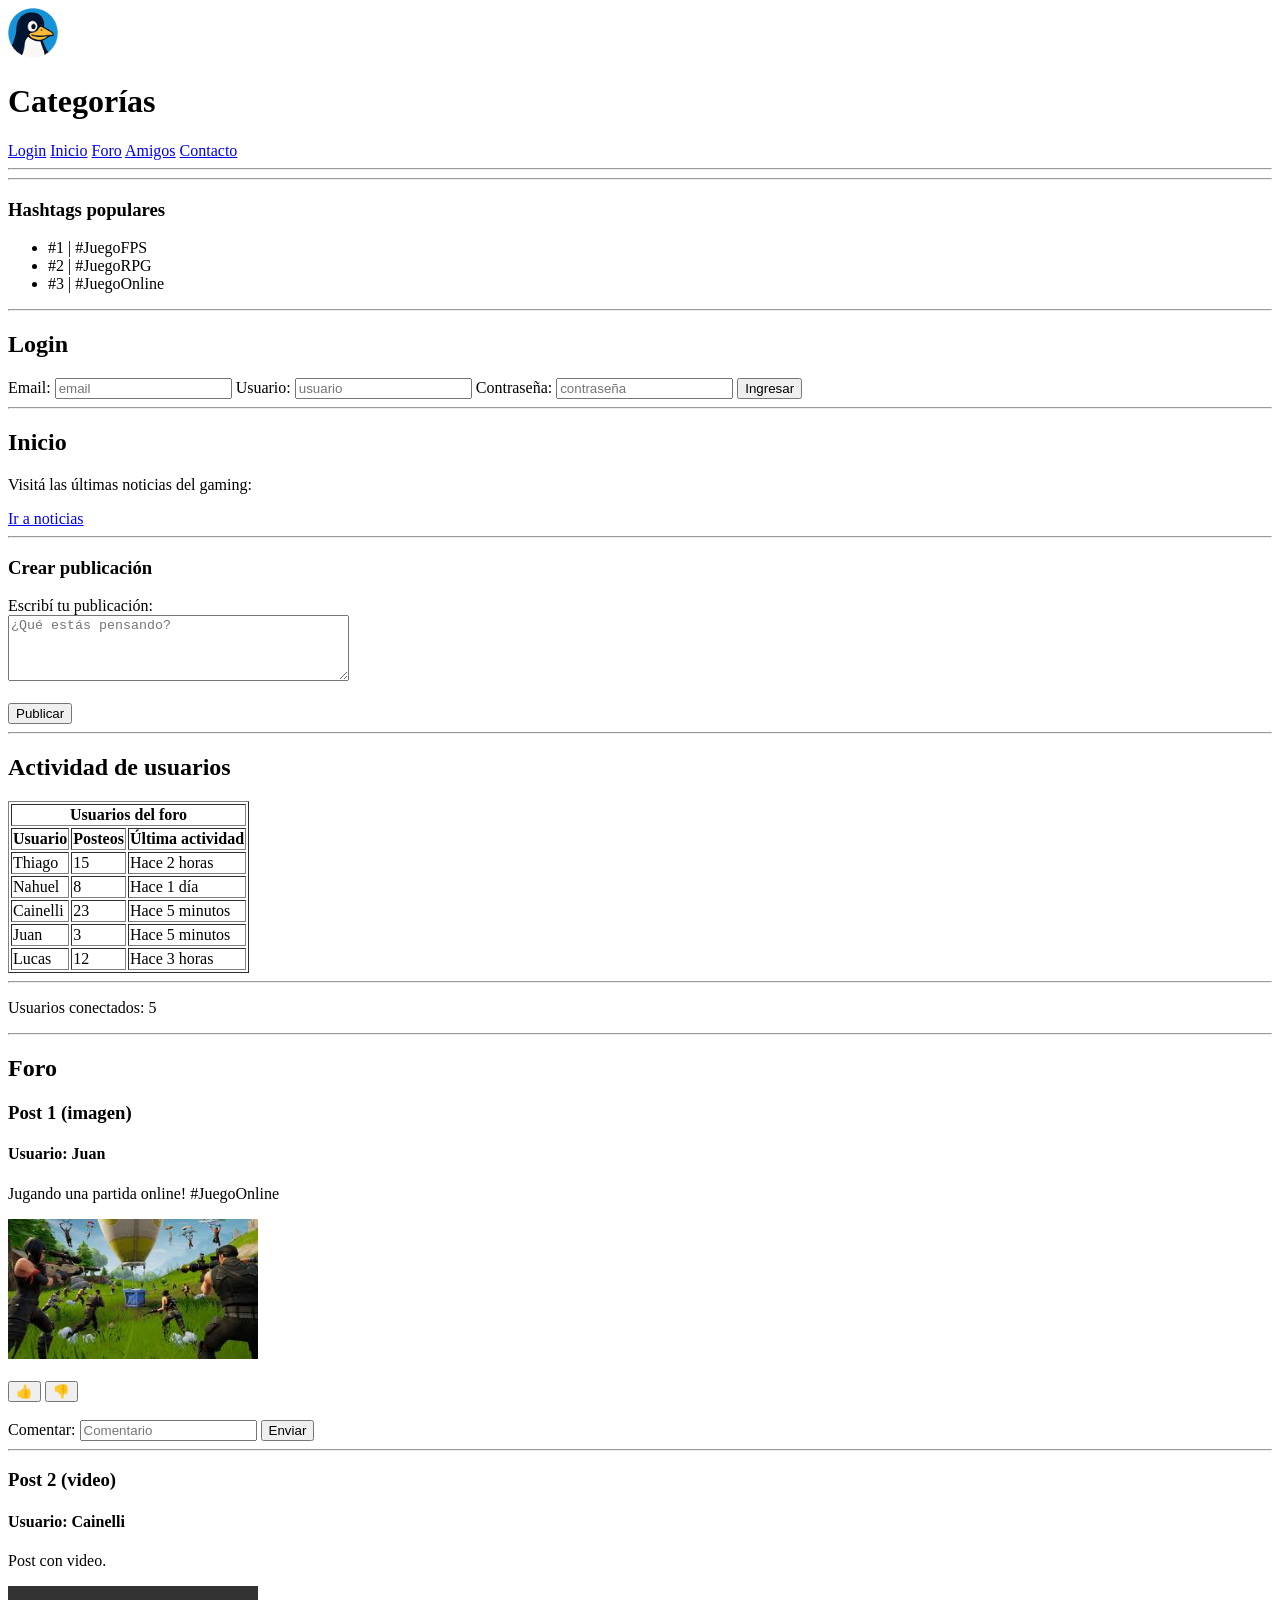
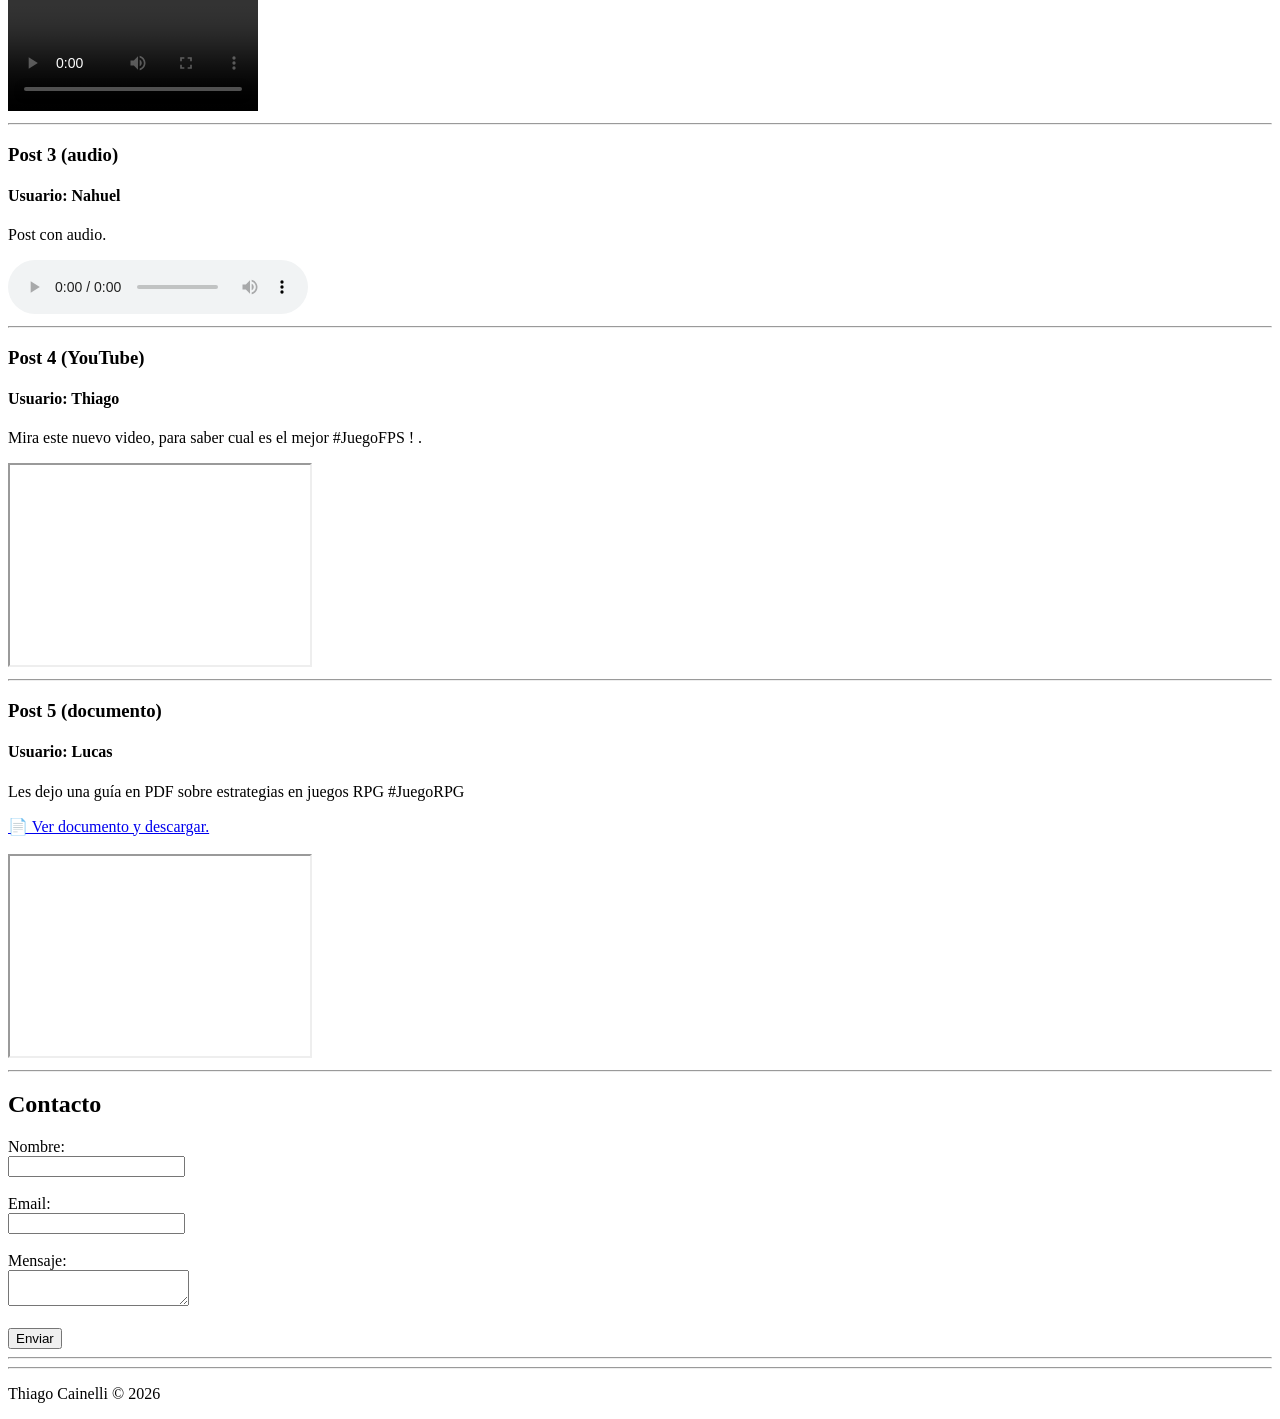
==== commit 437fd70d: "feat: versión final del proyecto lista para entrega README mejorado." ====
--- a/web.html
+++ b/web.html
@@ -120,6 +120,16 @@
                 <td>23</td>
                 <td>Hace 5 minutos</td>
             </tr>
+            <tr>
+                <td>Juan</td>
+                <td>3</td>
+                <td>Hace 5 minutos</td>
+            </tr>
+            <tr>
+                <td>Lucas</td>
+                <td>12</td>
+                <td>Hace 3 horas</td>
+             </tr>
         </table>
     </section>
 
@@ -189,7 +199,7 @@
             <p>Mira este nuevo video, para saber cual es el mejor #JuegoFPS ! .</p>
 
             <iframe width="300" height="200"
-                src="https://youtube.com/embed/ioGCCiRB9xM"
+                src="https://www.youtube.com/embed/ioGCCiRB9xM"
                 allowfullscreen>
             </iframe>
         </article>
@@ -202,9 +212,7 @@
             <h4>Usuario: Lucas</h4>
              <p>Les dejo una guía en PDF sobre estrategias en juegos RPG #JuegoRPG</p>
 
-            <p>Guía RPG en PDF</p>
-
-            <a href="docs/Guía RPG.pdf" target="_blank">📄 Ver documento</a><br><br>
+            <a href="docs/Guía RPG.pdf" target="_blank">📄 Ver documento y descargar.</a><br><br>
 
             <iframe src="docs/Guía RPG.pdf" width="300" height="200"></iframe>
         </article>
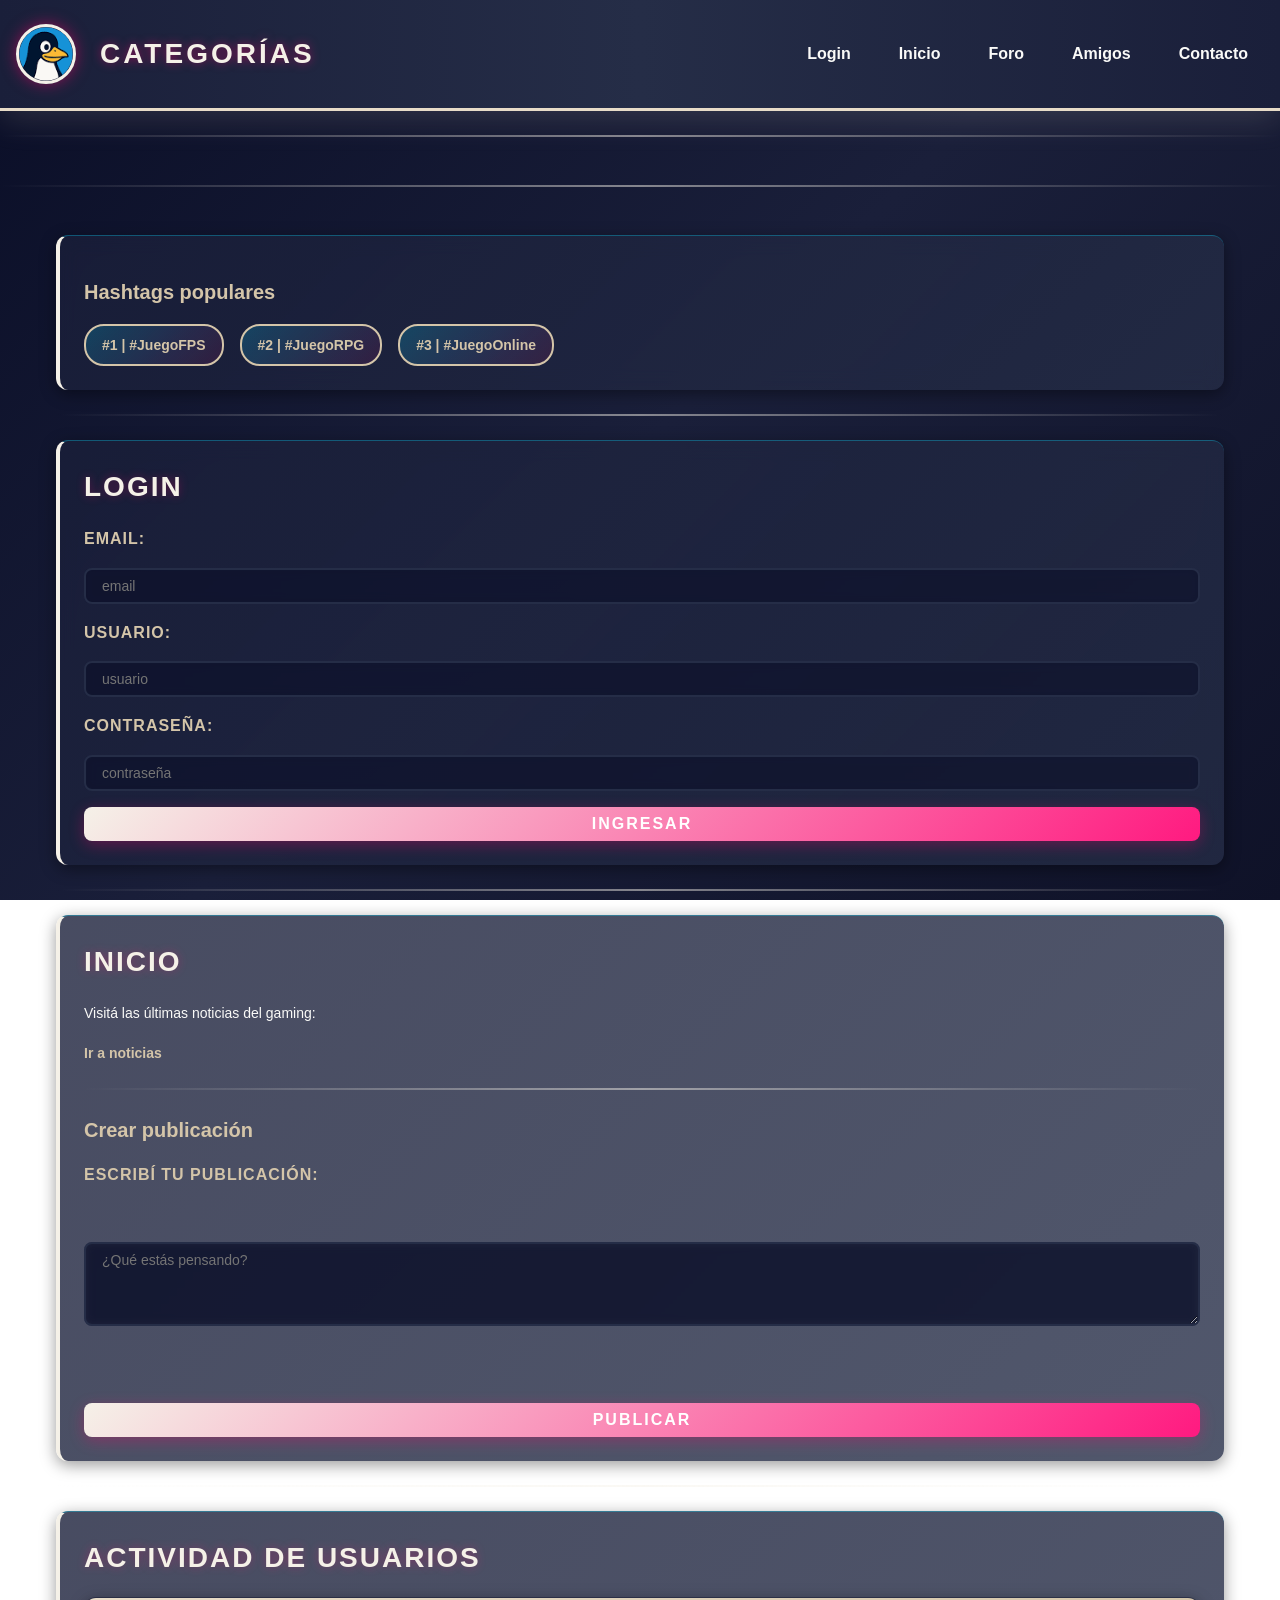
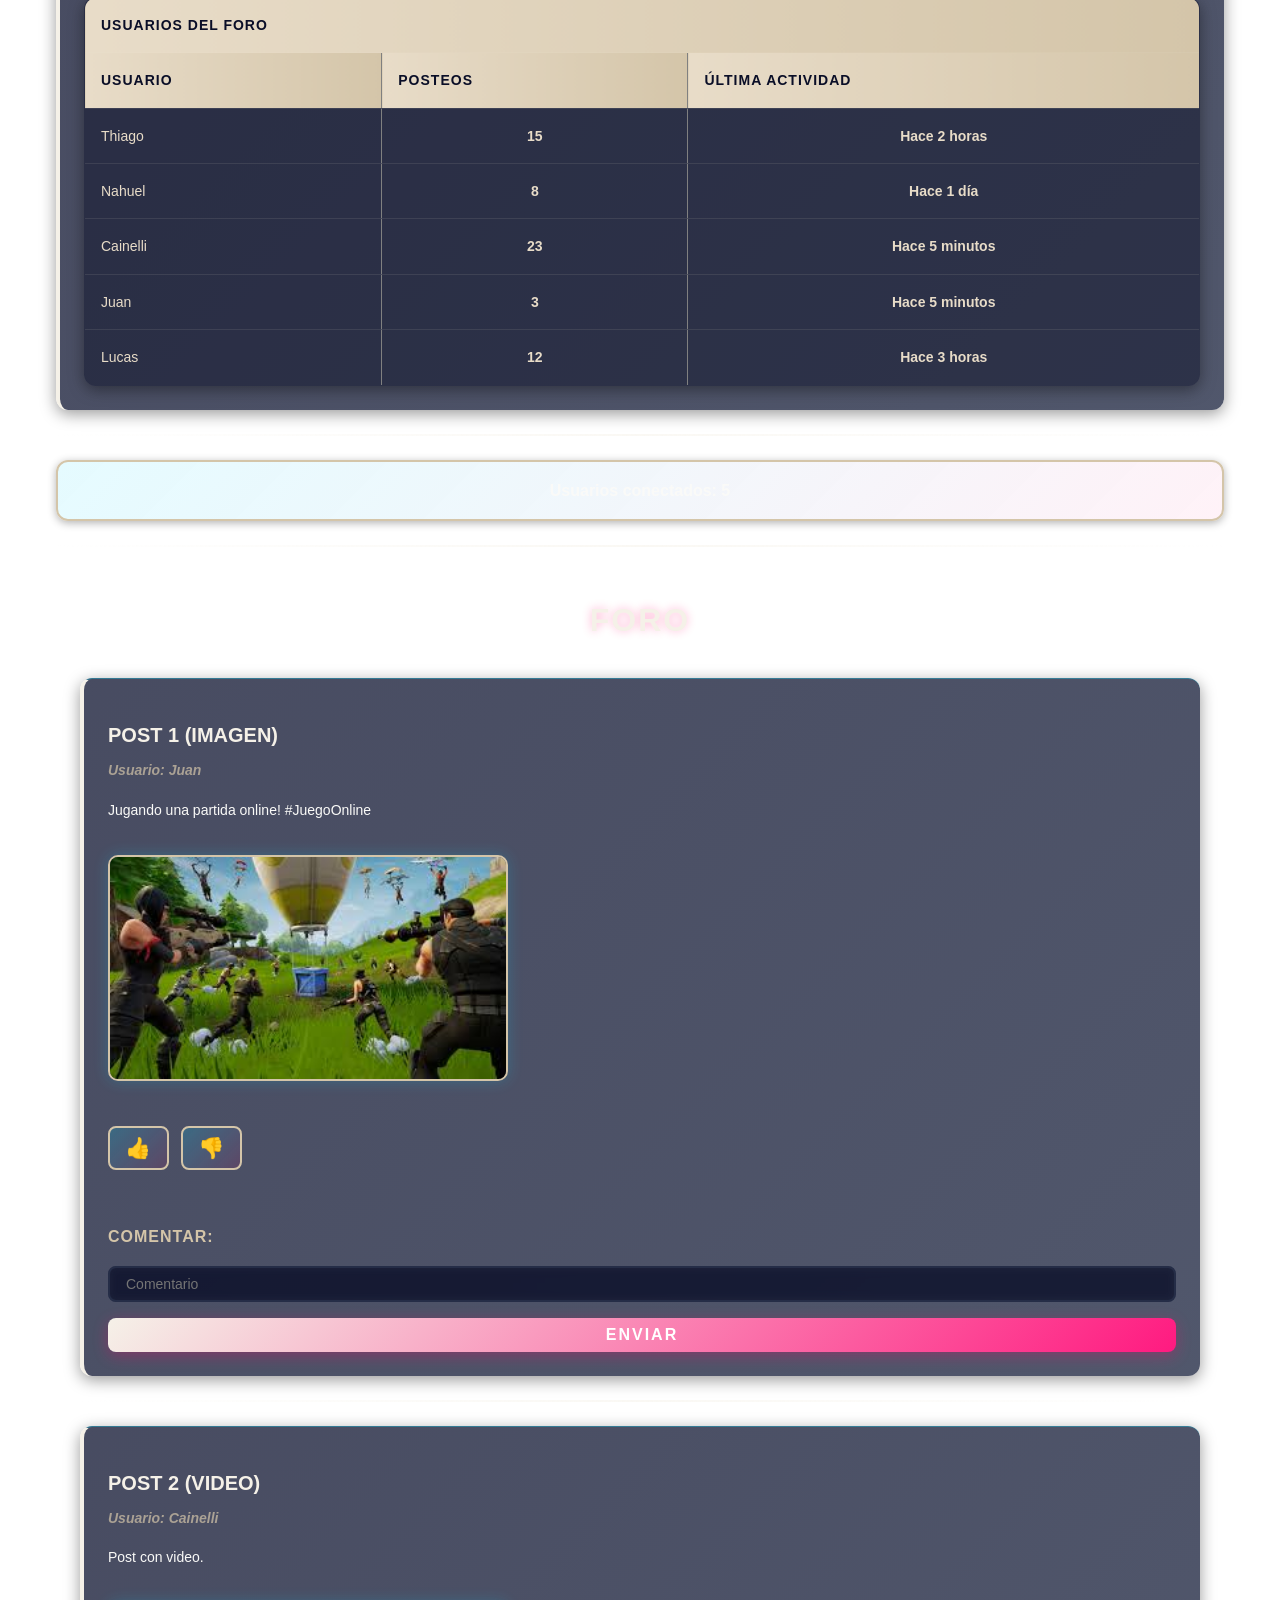
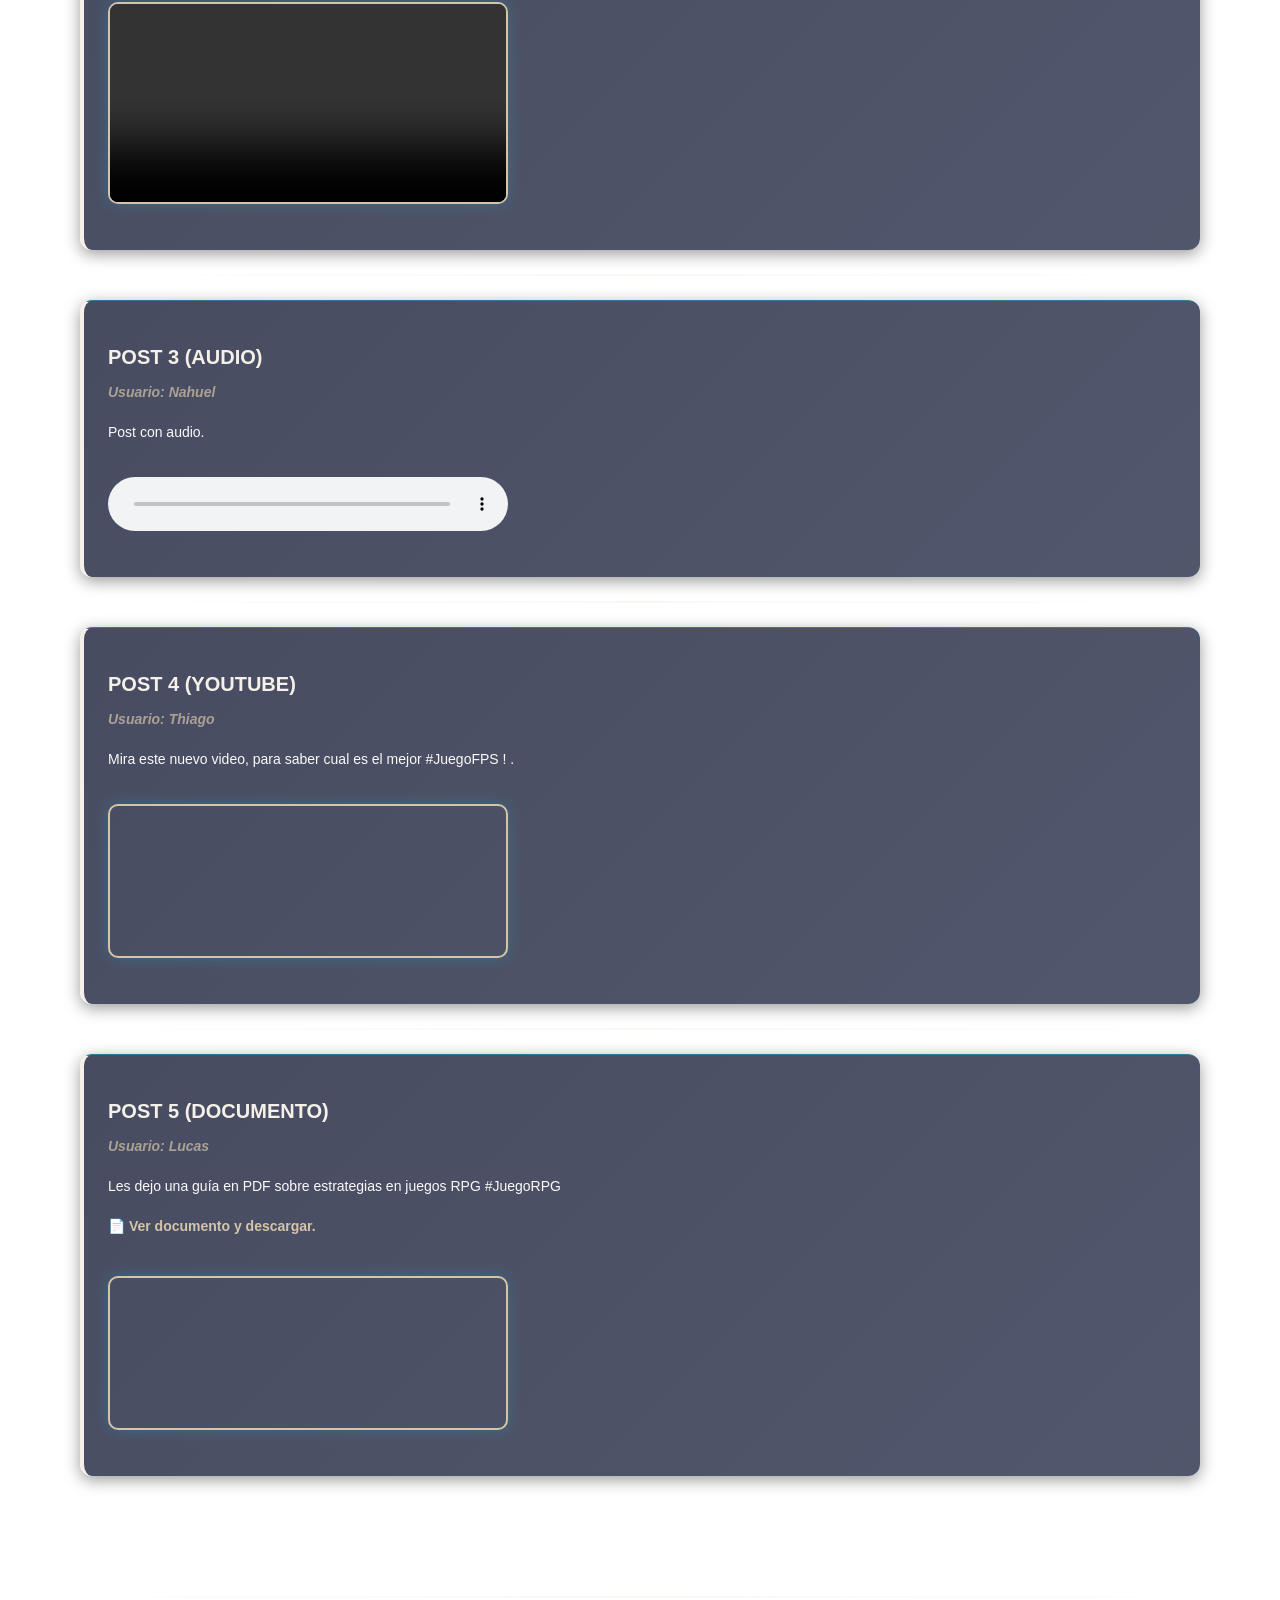
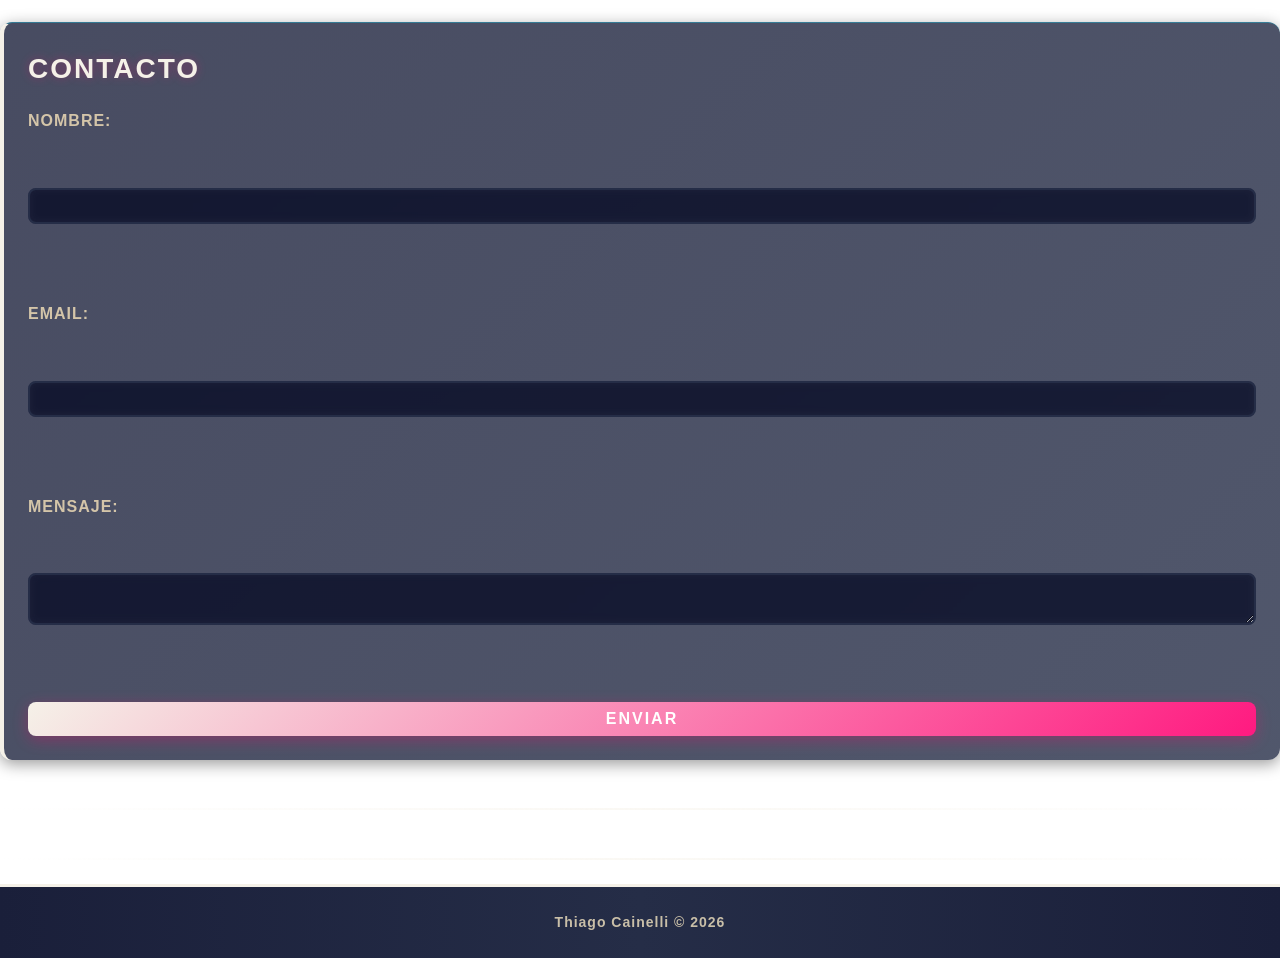
==== commit d42eda2c: "feat: Crear sistema de estilo css completo para foro gaming." ====
--- a/web.html
+++ b/web.html
@@ -9,6 +9,9 @@
 
     <!-- ===== FAVICON ===== -->
     <link rel="icon" href="https://www.google.com/s2/favicons?domain=linux.org&sz=64">
+    
+    <!-- ===== ESTILOS CSS ===== -->
+    <link rel="stylesheet" href="style.css">
 </head>
 
 <body>
--- a/style.css
+++ b/style.css
@@ -0,0 +1,696 @@
+/* ===== VARIABLES CSS ===== */
+:root {
+    /* Colores principales - Paleta Premium */
+    --primary-color: #0a0e27;
+    --secondary-color: #1a1f3a;
+    --tertiary-color: #252d47;
+    --accent-color: #f5f1e8;
+    --accent-secondary: #d4c5a9;
+    --accent-tertiary: #e8dcc8;
+    --text-color: #fafaf8;
+    --text-light: #c9bfa8;
+    --text-dark: #4a4a4a;
+    --success-color: #c9bfa8;
+    
+    /* Tipografía */
+    --font-main: 'Segoe UI', Tahoma, Geneva, Verdana, sans-serif;
+    --font-size-base: 14px;
+    --font-size-lg: 16px;
+    --font-size-xl: 20px;
+    --font-size-2xl: 28px;
+    
+    /* Espaciado */
+    --spacing-xs: 4px;
+    --spacing-sm: 8px;
+    --spacing-md: 16px;
+    --spacing-lg: 24px;
+    --spacing-xl: 32px;
+    
+    /* Sombras y efectos */
+    --shadow-sm: 0 2px 8px rgba(0, 0, 0, 0.3);
+    --shadow-md: 0 4px 16px rgba(0, 0, 0, 0.4);
+    --shadow-lg: 0 8px 32px rgba(232, 220, 200, 0.15);
+}
+
+/* ===== RESET GLOBAL ===== */
+* {
+    margin: 0;
+    padding: 0;
+    box-sizing: border-box;
+}
+
+html {
+    scroll-behavior: smooth;
+}
+
+body {
+    background: linear-gradient(135deg, #0a0e27 0%, #1a1f3a 50%, #0f1228 100%);
+    background-attachment: fixed;
+    color: var(--text-color);
+    font-family: var(--font-main);
+    font-size: var(--font-size-base);
+    line-height: 1.6;
+    min-height: 100vh;
+    display: flex;
+    flex-direction: column;
+}
+
+/* ===== HEADER / ENCABEZADO ===== */
+header {
+    background: linear-gradient(90deg, #1a1f3a 0%, #252d47 50%, #1a1f3a 100%);
+    border-bottom: 3px solid var(--accent-tertiary);
+    padding: var(--spacing-lg) var(--spacing-md);
+    display: flex;
+    align-items: center;
+    justify-content: space-between;
+    gap: var(--spacing-lg);
+    flex-wrap: wrap;
+    box-shadow: var(--shadow-lg);
+    position: sticky;
+    top: 0;
+    z-index: 1000;
+}
+
+header img {
+    width: 60px;
+    height: 60px;
+    border-radius: 50%;
+    border: 3px solid var(--accent-color);
+    transition: all 0.3s cubic-bezier(0.25, 0.46, 0.45, 0.94);
+    box-shadow: 0 0 15px rgba(255, 0, 110, 0.5);
+}
+
+header img:hover {
+    transform: scale(1.15) rotate(10deg);
+    box-shadow: 0 0 25px rgba(255, 0, 110, 0.8);
+}
+
+header h1 {
+    font-size: var(--font-size-2xl);
+    color: var(--accent-color);
+    text-transform: uppercase;
+    letter-spacing: 3px;
+    flex: 1;
+    min-width: 200px;
+    font-weight: 900;
+    text-shadow: 0 0 10px rgba(255, 0, 110, 0.5);
+}
+
+/* ===== NAVEGACIÓN ===== */
+nav {
+    display: flex;
+    gap: var(--spacing-md);
+    flex-wrap: wrap;
+    justify-content: flex-end;
+}
+
+nav a {
+    color: var(--text-color);
+    text-decoration: none;
+    font-weight: 700;
+    padding: var(--spacing-sm) var(--spacing-md);
+    border-radius: 5px;
+    transition: all 0.3s ease;
+    position: relative;
+    overflow: hidden;
+    font-size: var(--font-size-lg);
+}
+
+nav a::before {
+    content: '';
+    position: absolute;
+    bottom: 0;
+    left: -100%;
+    width: 100%;
+    height: 3px;
+    background: linear-gradient(90deg, var(--accent-color), var(--accent-secondary));
+    transition: left 0.3s ease;
+}
+
+nav a:hover::before {
+    left: 0;
+}
+
+nav a:hover {
+    color: var(--accent-color);
+    transform: translateY(-2px);
+}
+
+/* ===== LÍNEAS SEPARADORAS ===== */
+hr {
+    border: none;
+    height: 2px;
+    background: linear-gradient(90deg, transparent, var(--accent-color), transparent);
+    margin: var(--spacing-lg) 0;
+    opacity: 0.5;
+}
+
+/* ===== CONTENIDO PRINCIPAL ===== */
+main {
+    flex: 1;
+    max-width: 1200px;
+    width: 100%;
+    margin: 0 auto;
+    padding: var(--spacing-lg) var(--spacing-md);
+}
+
+/* ===== SECCIONES GENERALES ===== */
+section {
+    background: linear-gradient(135deg, rgba(26, 31, 58, 0.8), rgba(37, 45, 71, 0.8));
+    backdrop-filter: blur(10px);
+    padding: var(--spacing-lg);
+    border-radius: 12px;
+    margin-bottom: var(--spacing-lg);
+    border-left: 4px solid var(--accent-color);
+    box-shadow: var(--shadow-md);
+    transition: all 0.3s cubic-bezier(0.25, 0.46, 0.45, 0.94);
+    border-top: 1px solid rgba(0, 217, 255, 0.3);
+}
+
+section:hover {
+    transform: translateX(5px) translateY(-2px);
+    box-shadow: var(--shadow-lg);
+    background: linear-gradient(135deg, rgba(37, 45, 71, 0.9), rgba(26, 31, 58, 0.9));
+}
+
+section h2 {
+    color: var(--accent-color);
+    font-size: var(--font-size-2xl);
+    margin-bottom: var(--spacing-md);
+    text-transform: uppercase;
+    letter-spacing: 2px;
+    font-weight: 900;
+    text-shadow: 0 0 10px rgba(255, 0, 110, 0.3);
+}
+
+section h3 {
+    color: var(--accent-secondary);
+    font-size: var(--font-size-xl);
+    margin: var(--spacing-md) 0 var(--spacing-sm) 0;
+    font-weight: 800;
+}
+
+section h4 {
+    color: var(--text-light);
+    font-size: var(--font-size-base);
+    margin: var(--spacing-sm) 0;
+    font-style: italic;
+    opacity: 0.8;
+}
+
+section p {
+    color: var(--text-color);
+    line-height: 1.8;
+    margin-bottom: var(--spacing-md);
+}
+
+/* ===== LISTA DE HASHTAGS ===== */
+section:first-of-type ul {
+    list-style: none;
+    display: flex;
+    flex-wrap: wrap;
+    gap: var(--spacing-md);
+    margin-top: var(--spacing-md);
+}
+
+section:first-of-type li {
+    background: linear-gradient(135deg, rgba(0, 217, 255, 0.2), rgba(255, 0, 110, 0.1));
+    padding: var(--spacing-sm) var(--spacing-md);
+    border-radius: 20px;
+    border: 2px solid var(--accent-secondary);
+    transition: all 0.3s ease;
+    cursor: pointer;
+    font-weight: 700;
+    color: var(--accent-secondary);
+}
+
+section:first-of-type li:hover {
+    background: linear-gradient(135deg, var(--accent-secondary), var(--accent-color));
+    color: var(--primary-color);
+    transform: scale(1.1) translateY(-3px);
+    box-shadow: 0 0 20px rgba(0, 217, 255, 0.5);
+}
+
+/* ===== FORMULARIOS ===== */
+form {
+    display: flex;
+    flex-direction: column;
+    gap: var(--spacing-md);
+    margin-top: var(--spacing-md);
+}
+
+form label {
+    color: var(--accent-secondary);
+    font-weight: 800;
+    font-size: var(--font-size-lg);
+    text-transform: uppercase;
+    letter-spacing: 1px;
+}
+
+form input[type="email"],
+form input[type="text"],
+form input[type="password"],
+form textarea {
+    background-color: rgba(10, 14, 39, 0.6);
+    color: var(--text-color);
+    border: 2px solid var(--tertiary-color);
+    border-radius: 8px;
+    padding: var(--spacing-sm) var(--spacing-md);
+    font-family: var(--font-main);
+    font-size: var(--font-size-base);
+    transition: all 0.3s ease;
+    backdrop-filter: blur(5px);
+}
+
+form input[type="email"]:focus,
+form input[type="text"]:focus,
+form input[type="password"]:focus,
+form textarea:focus {
+    outline: none;
+    border-color: var(--accent-color);
+    background-color: rgba(26, 31, 58, 0.8);
+    box-shadow: 0 0 20px rgba(255, 0, 110, 0.3), inset 0 0 10px rgba(255, 0, 110, 0.1);
+}
+
+form input[type="submit"] {
+    background: linear-gradient(135deg, var(--accent-color), #ff1a80);
+    color: white;
+    border: none;
+    padding: var(--spacing-sm) var(--spacing-lg);
+    border-radius: 8px;
+    font-weight: 900;
+    font-size: var(--font-size-lg);
+    cursor: pointer;
+    transition: all 0.3s cubic-bezier(0.25, 0.46, 0.45, 0.94);
+    text-transform: uppercase;
+    letter-spacing: 2px;
+    box-shadow: 0 4px 15px rgba(255, 0, 110, 0.3);
+}
+
+form input[type="submit"]:hover {
+    transform: translateY(-3px);
+    box-shadow: 0 6px 25px rgba(255, 0, 110, 0.6);
+}
+
+form input[type="submit"]:active {
+    transform: translateY(-1px);
+}
+
+/* ===== ENLACES ===== */
+a {
+    color: var(--accent-secondary);
+    text-decoration: none;
+    transition: all 0.3s ease;
+    font-weight: 700;
+    position: relative;
+}
+
+a::after {
+    content: '';
+    position: absolute;
+    bottom: -2px;
+    left: 0;
+    width: 0;
+    height: 2px;
+    background: var(--accent-secondary);
+    transition: width 0.3s ease;
+}
+
+a:hover::after {
+    width: 100%;
+}
+
+a:hover {
+    color: var(--accent-color);
+}
+
+/* ===== TABLA DE USUARIOS ===== */
+table {
+    width: 100%;
+    border-collapse: collapse;
+    margin-top: var(--spacing-md);
+    background: rgba(10, 14, 39, 0.5);
+    border-radius: 12px;
+    overflow: hidden;
+    box-shadow: var(--shadow-md);
+}
+
+table th {
+    background: linear-gradient(90deg, var(--accent-tertiary), var(--accent-secondary));
+    color: var(--primary-color);
+    padding: var(--spacing-md);
+    text-align: left;
+    font-weight: 900;
+    text-transform: uppercase;
+    letter-spacing: 1px;
+}
+
+table tr {
+    border-bottom: 1px solid rgba(232, 220, 200, 0.1);
+    transition: all 0.3s ease;
+}
+
+table tr:hover {
+    background-color: rgba(232, 220, 200, 0.1);
+}
+
+table td {
+    padding: var(--spacing-md);
+    color: var(--accent-tertiary);
+}
+
+table td:nth-child(2),
+table td:nth-child(3) {
+    text-align: center;
+    color: var(--accent-tertiary);
+    font-weight: 700;
+}
+
+/* ===== ASIDE (INFORMACIÓN EXTRA) ===== */
+aside {
+    background: linear-gradient(135deg, rgba(0, 217, 255, 0.1), rgba(255, 0, 110, 0.05));
+    border: 2px solid var(--accent-secondary);
+    border-radius: 12px;
+    padding: var(--spacing-md) var(--spacing-lg);
+    margin: var(--spacing-lg) 0;
+    box-shadow: var(--shadow-sm);
+}
+
+aside p {
+    color: var(--text-color);
+    font-weight: 800;
+    font-size: var(--font-size-lg);
+    text-align: center;
+}
+
+/* ===== SECCIÓN FORO - POSTS ===== */
+#foro {
+    background: transparent;
+    border: none;
+    box-shadow: none;
+}
+
+#foro h2 {
+    text-align: center;
+    margin-bottom: var(--spacing-xl);
+    font-size: 32px;
+}
+
+article {
+    background: linear-gradient(135deg, rgba(26, 31, 58, 0.8), rgba(37, 45, 71, 0.8));
+    backdrop-filter: blur(10px);
+    padding: var(--spacing-lg);
+    border-radius: 12px;
+    margin-bottom: var(--spacing-lg);
+    border-left: 4px solid var(--accent-color);
+    border-top: 1px solid rgba(0, 217, 255, 0.3);
+    box-shadow: var(--shadow-md);
+    transition: all 0.3s cubic-bezier(0.25, 0.46, 0.45, 0.94);
+}
+
+article:hover {
+    transform: translateY(-5px);
+    box-shadow: var(--shadow-lg);
+    background: linear-gradient(135deg, rgba(37, 45, 71, 0.9), rgba(26, 31, 58, 0.9));
+}
+
+article h3 {
+    color: var(--accent-color);
+    font-size: var(--font-size-xl);
+    margin-bottom: var(--spacing-sm);
+    text-transform: uppercase;
+    font-weight: 900;
+}
+
+article h4 {
+    color: var(--accent-secondary);
+    font-size: var(--font-size-base);
+    margin-bottom: var(--spacing-md);
+    font-style: italic;
+    opacity: 0.7;
+}
+
+article p {
+    color: var(--text-color);
+    line-height: 1.8;
+    margin-bottom: var(--spacing-md);
+}
+
+/* ===== MEDIA EN POSTS ===== */
+article img,
+article video,
+article iframe {
+    width: 100%;
+    max-width: 400px;
+    height: auto;
+    border-radius: 10px;
+    border: 2px solid var(--accent-secondary);
+    margin: var(--spacing-md) 0;
+    transition: all 0.3s ease;
+    cursor: pointer;
+    box-shadow: 0 0 15px rgba(0, 217, 255, 0.2);
+}
+
+article img:hover,
+article video:hover,
+article iframe:hover {
+    transform: scale(1.05);
+    box-shadow: 0 0 30px rgba(0, 217, 255, 0.5);
+}
+
+article audio {
+    width: 100%;
+    max-width: 400px;
+    margin: var(--spacing-md) 0;
+}
+
+/* ===== BOTONES DE REACCIONES ===== */
+button {
+    background: linear-gradient(135deg, rgba(0, 217, 255, 0.2), rgba(255, 0, 110, 0.1));
+    color: var(--text-color);
+    border: 2px solid var(--accent-secondary);
+    padding: var(--spacing-sm) var(--spacing-md);
+    border-radius: 8px;
+    font-size: 20px;
+    cursor: pointer;
+    transition: all 0.3s ease;
+    margin-right: var(--spacing-sm);
+    margin-bottom: var(--spacing-md);
+    font-weight: 700;
+}
+
+button:hover {
+    background: linear-gradient(135deg, var(--accent-secondary), var(--accent-color));
+    color: var(--primary-color);
+    transform: scale(1.2) translateY(-3px);
+    box-shadow: 0 0 20px rgba(0, 217, 255, 0.5);
+}
+
+button:active {
+    transform: scale(1.15) translateY(-1px);
+}
+
+/* ===== SECCIÓN CONTACTO ===== */
+#contacto {
+    background: linear-gradient(135deg, rgba(26, 31, 58, 0.8), rgba(37, 45, 71, 0.8));
+    backdrop-filter: blur(10px);
+    padding: var(--spacing-lg);
+    border-radius: 12px;
+    border-left: 4px solid var(--accent-color);
+    box-shadow: var(--shadow-md);
+    border-top: 1px solid rgba(0, 217, 255, 0.3);
+}
+
+/* ===== FOOTER ===== */
+footer {
+    background: linear-gradient(90deg, #1a1f3a 0%, #252d47 50%, #1a1f3a 100%);
+    color: var(--text-light);
+    text-align: center;
+    padding: var(--spacing-lg);
+    border-top: 3px solid var(--accent-color);
+    margin-top: auto;
+    font-weight: 700;
+    letter-spacing: 1px;
+}
+
+/* ===== RESPONSIVE DESIGN ===== */
+@media (max-width: 768px) {
+    header {
+        flex-direction: column;
+        text-align: center;
+        gap: var(--spacing-md);
+    }
+
+    header h1 {
+        font-size: 24px;
+        flex: none;
+    }
+
+    nav {
+        justify-content: center;
+        gap: var(--spacing-sm);
+        width: 100%;
+    }
+
+    nav a {
+        font-size: var(--font-size-base);
+        padding: var(--spacing-xs) var(--spacing-sm);
+        flex: 1;
+        text-align: center;
+    }
+
+    main {
+        padding: var(--spacing-md);
+    }
+
+    section,
+    article,
+    #contacto {
+        padding: var(--spacing-md);
+    }
+
+    section h2,
+    #foro h2 {
+        font-size: 22px;
+    }
+
+    article h3 {
+        font-size: 18px;
+    }
+
+    table th,
+    table td {
+        padding: 10px;
+        font-size: 13px;
+    }
+
+    article img,
+    article video,
+    article iframe,
+    article audio {
+        max-width: 100%;
+    }
+
+    form input[type="submit"] {
+        padding: 10px var(--spacing-md);
+        font-size: var(--font-size-base);
+    }
+}
+
+@media (max-width: 480px) {
+    header h1 {
+        font-size: 20px;
+        letter-spacing: 1px;
+    }
+
+    nav {
+        flex-direction: column;
+        gap: var(--spacing-xs);
+        width: 100%;
+    }
+
+    nav a {
+        display: block;
+        font-size: var(--font-size-base);
+        padding: var(--spacing-sm) var(--spacing-md);
+    }
+
+    section h2,
+    #foro h2 {
+        font-size: 18px;
+    }
+
+    section:first-of-type ul {
+        flex-direction: column;
+    }
+
+    section:first-of-type li {
+        width: 100%;
+        text-align: center;
+    }
+
+    article h3 {
+        font-size: 16px;
+    }
+
+    button {
+        font-size: 18px;
+        padding: 8px 12px;
+        width: auto;
+        margin-right: var(--spacing-sm);
+    }
+
+    article img,
+    article video,
+    article iframe,
+    article audio {
+        max-width: 100%;
+    }
+}
+
+/* ===== ANIMACIONES ===== */
+@keyframes fadeIn {
+    from {
+        opacity: 0;
+        transform: translateY(20px);
+    }
+    to {
+        opacity: 1;
+        transform: translateY(0);
+    }
+}
+
+@keyframes slideIn {
+    from {
+        opacity: 0;
+        transform: translateX(-20px);
+    }
+    to {
+        opacity: 1;
+        transform: translateX(0);
+    }
+}
+
+section,
+article,
+#contacto {
+    animation: fadeIn 0.6s ease forwards;
+}
+
+section:nth-child(even) {
+    animation: slideIn 0.6s ease forwards;
+}
+
+/* ===== SCROLLBAR PERSONALIZADO ===== */
+::-webkit-scrollbar {
+    width: 12px;
+}
+
+::-webkit-scrollbar-track {
+    background: var(--primary-color);
+}
+
+::-webkit-scrollbar-thumb {
+    background: linear-gradient(180deg, var(--accent-color), var(--accent-secondary));
+    border-radius: 6px;
+    transition: background 0.3s ease;
+}
+
+::-webkit-scrollbar-thumb:hover {
+    background: linear-gradient(180deg, var(--accent-secondary), var(--accent-color));
+}
+
+/* ===== ACCESIBILIDAD ===== */
+*:focus-visible {
+    outline: 2px solid var(--accent-color);
+    outline-offset: 3px;
+}
+
+/* ===== UTILIDADES ===== */
+@supports (backdrop-filter: blur(10px)) {
+    section,
+    article,
+    #contacto {
+        backdrop-filter: blur(10px);
+    }
+}
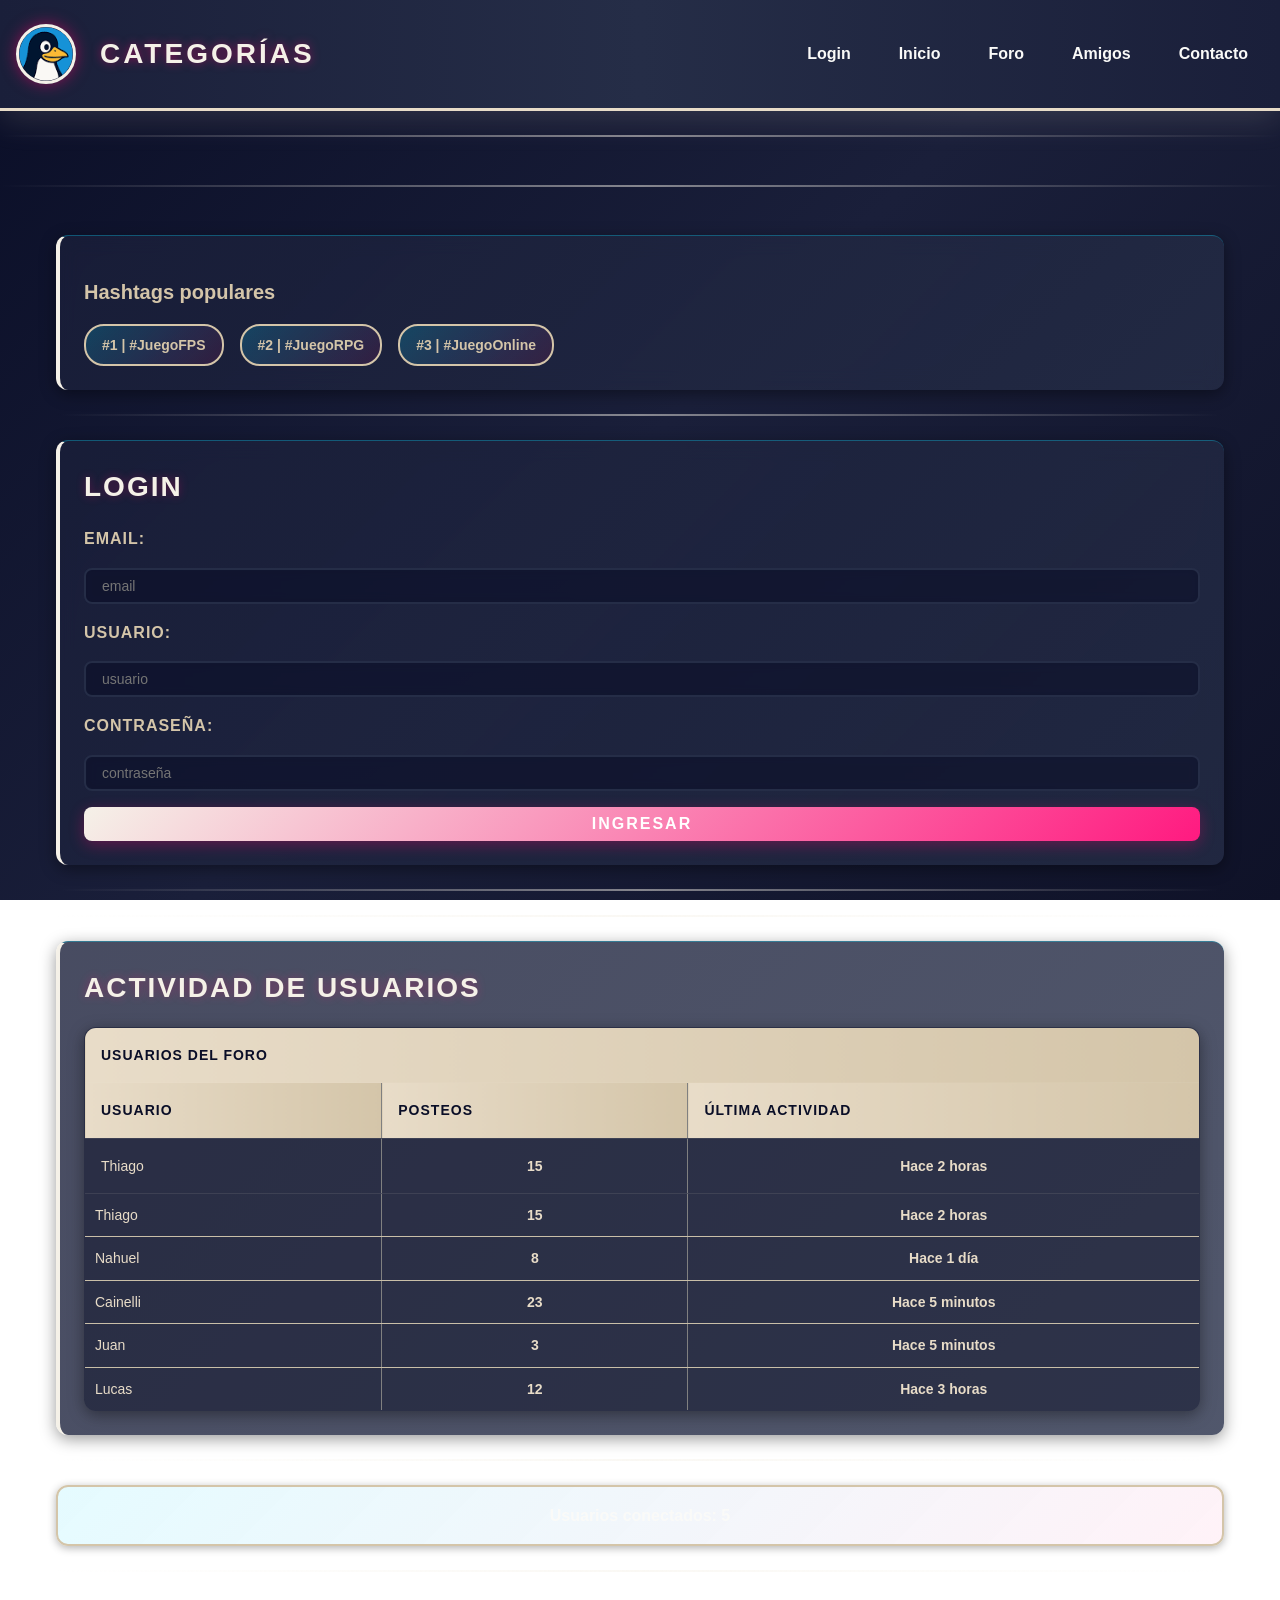
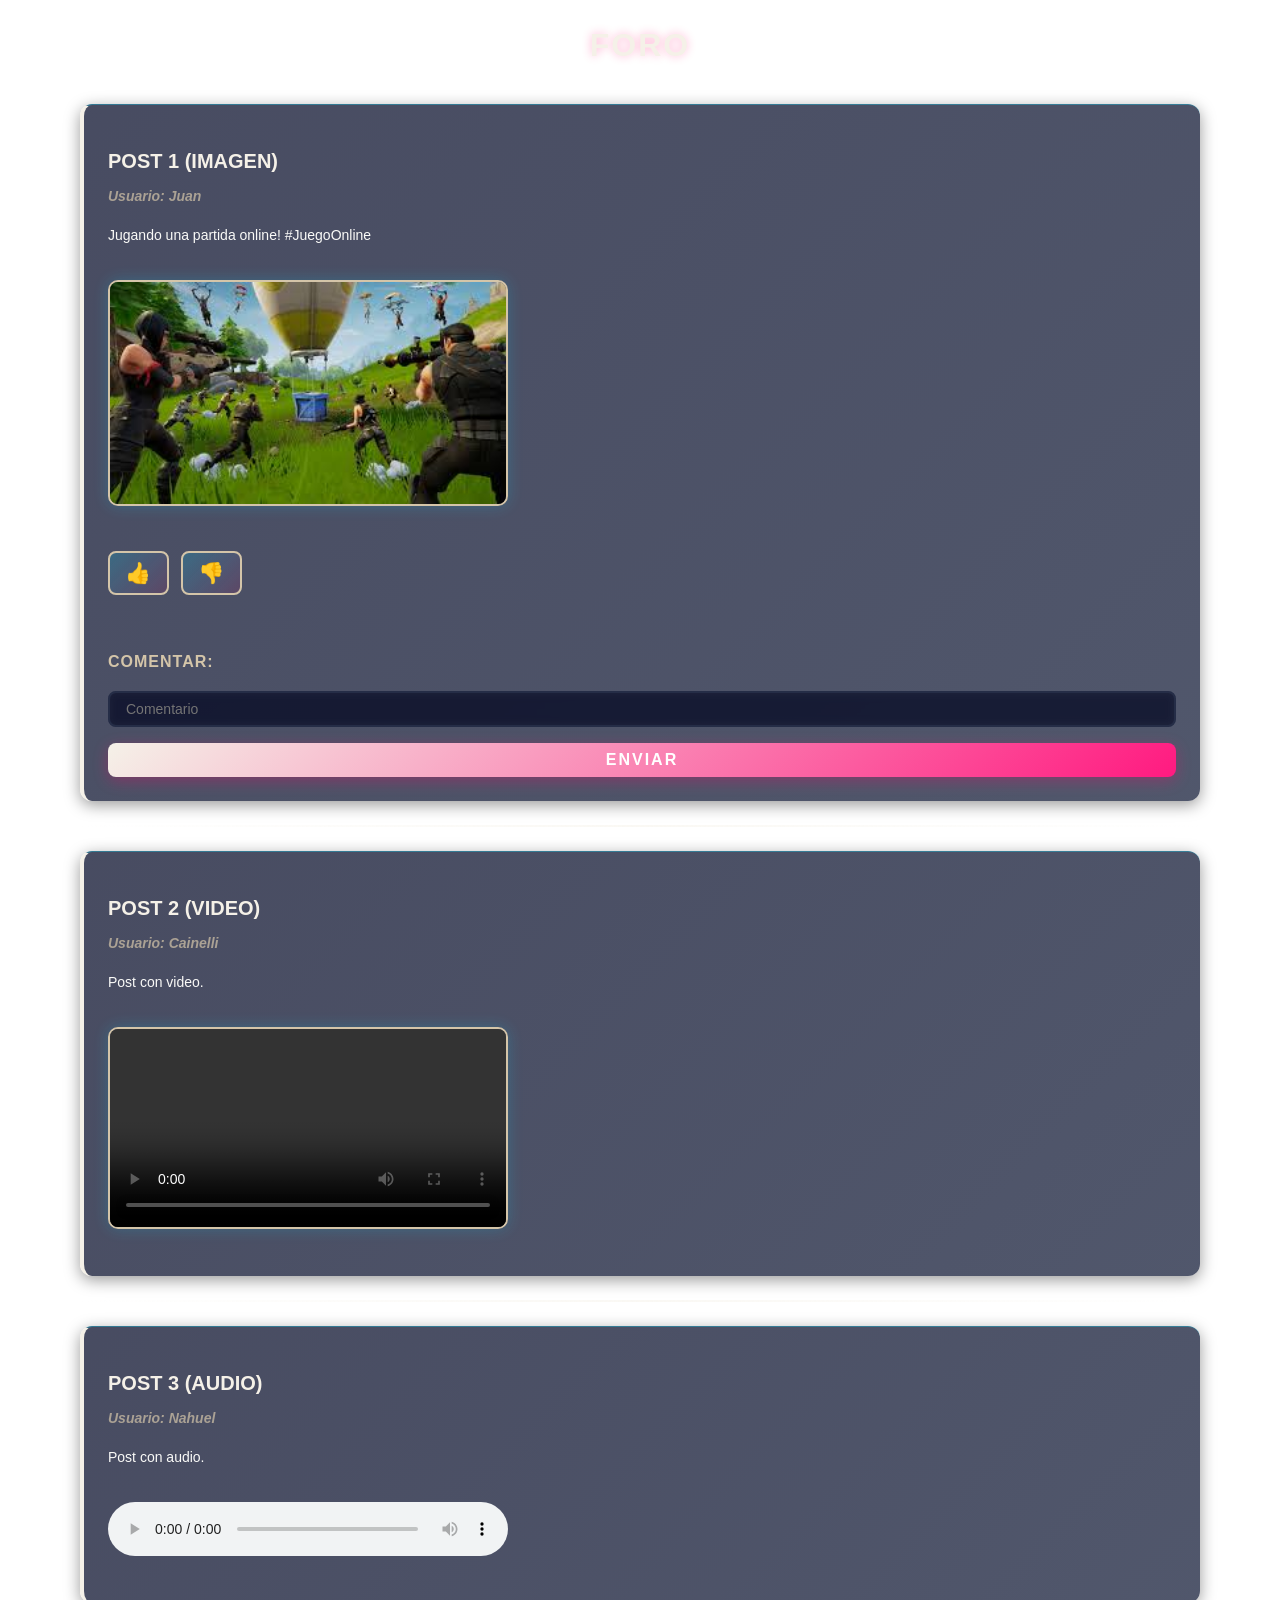
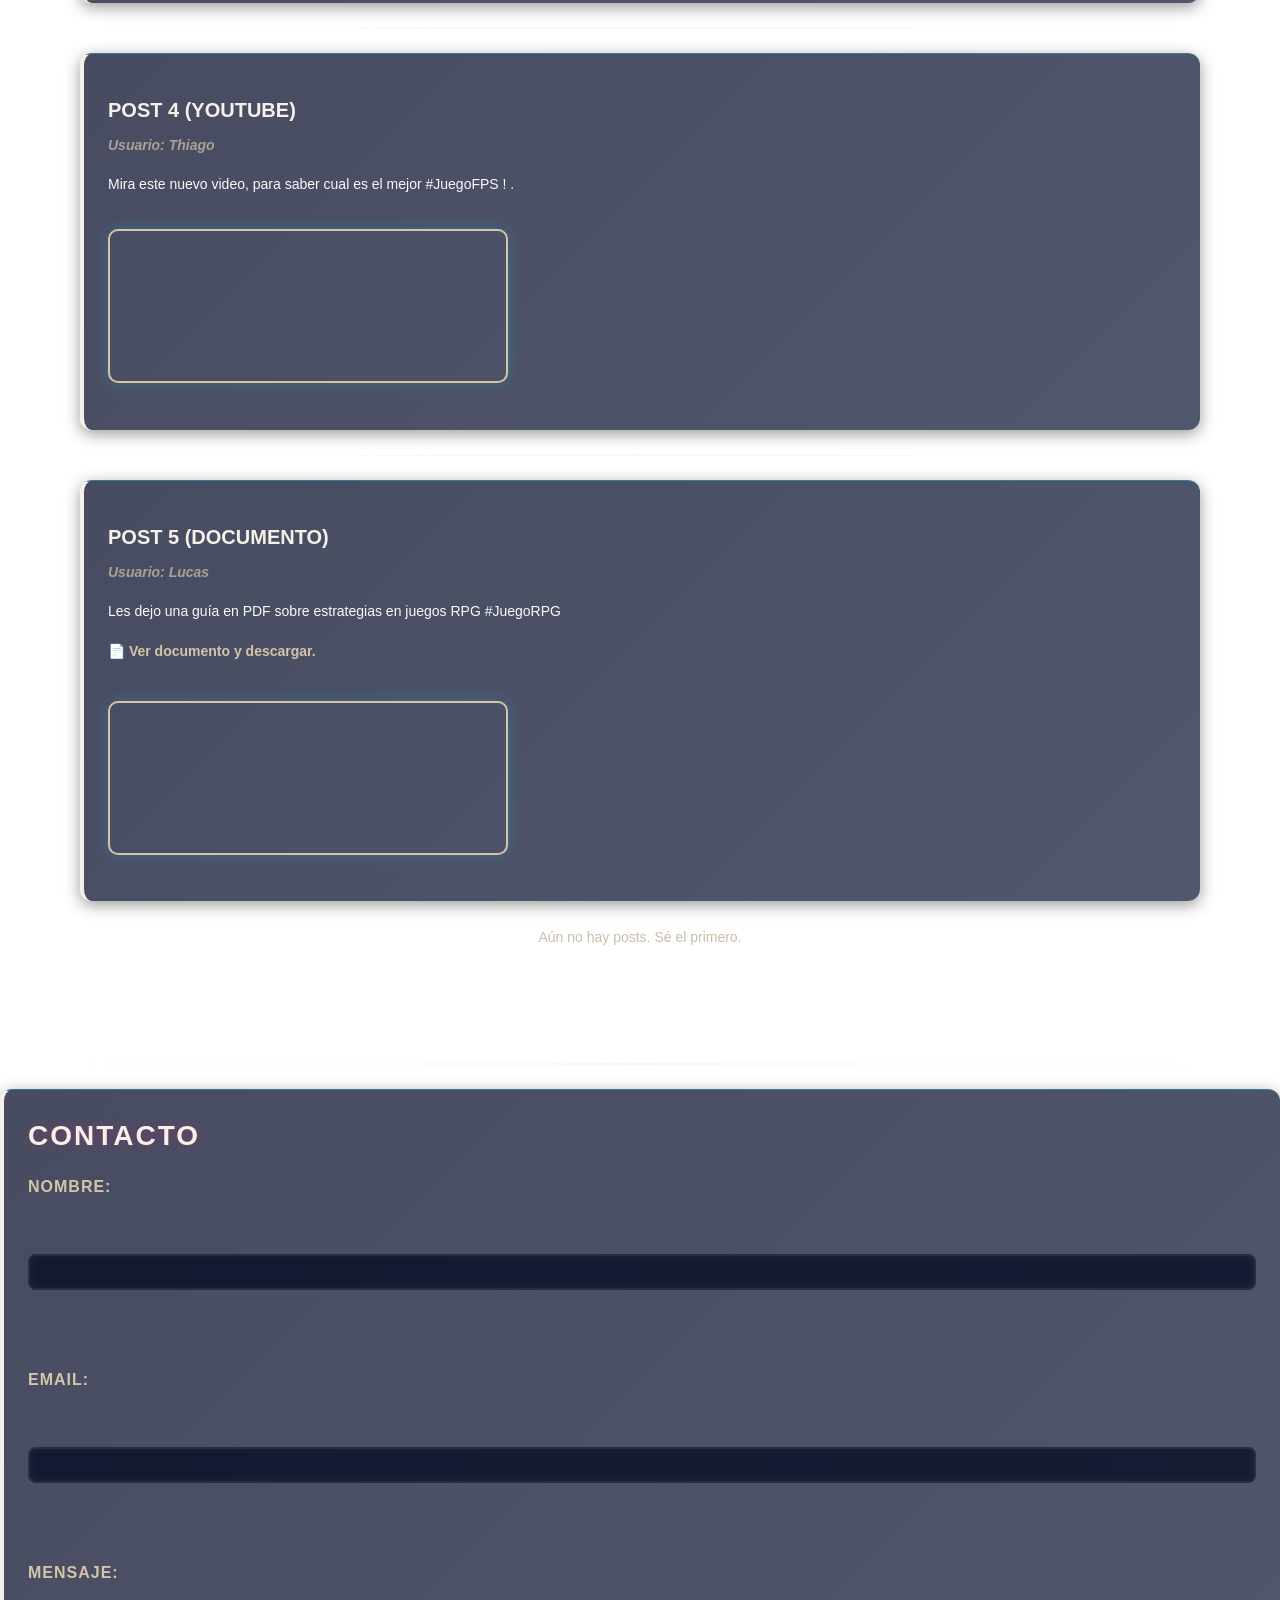
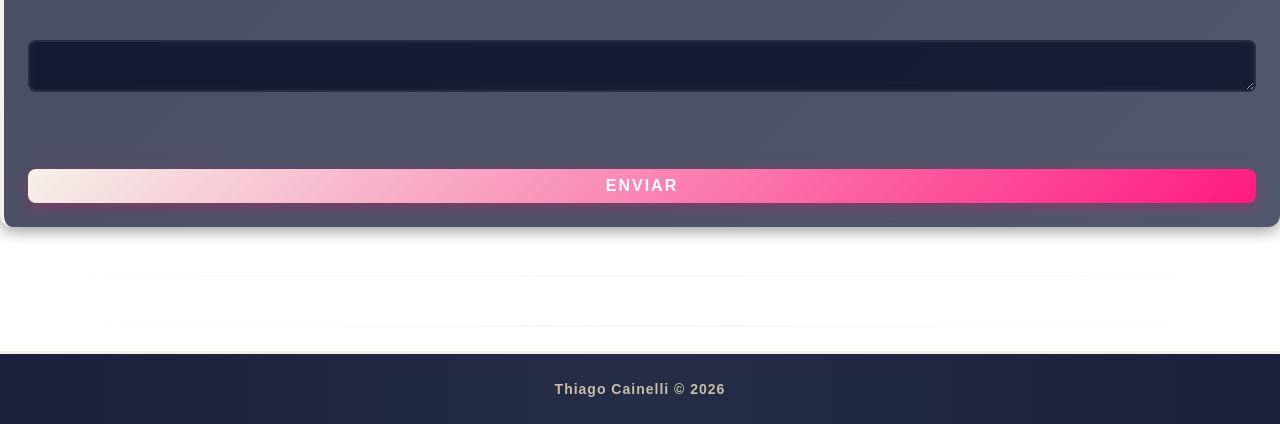
==== commit 660791c7: "feat: "Fix y actualizacion de datos JS."" ====
--- a/web.html
+++ b/web.html
@@ -55,6 +55,8 @@
     <hr>
 
     <!-- ===== SECCIÓN LOGIN ===== -->
+    <!-- [LOGIN] Formulario de autenticación de usuarios -->
+    <!-- El JS maneja: validación, almacenamiento de sesión, mostrar/ocultar según estado -->
     <section id="login">
         <h2>Login</h2>
 
@@ -75,6 +77,8 @@
     <hr>
 
     <!-- ===== SECCIÓN INICIO ===== -->
+    <!-- [INICIO] Panel del usuario autenticado -->
+    <!-- El JS maneja: crear publicaciones, mostrar datos del usuario, logout -->
     <section id="inicio">
         <h2>Inicio</h2>
         <p>Visitá las últimas noticias del gaming:</p>
@@ -96,6 +100,8 @@
     <hr>
 
     <!-- ===== SECCIÓN AMIGOS (TABLA) ===== -->
+    <!-- [AMIGOS] Tabla de usuarios activos del foro -->
+    <!-- El JS renderiza dinámicamente la tabla con datos de usuarios almacenados -->
     <section id="amigos">
         <h2>Actividad de usuarios</h2>
 
@@ -146,10 +152,14 @@
     <hr>
 
     <!-- ===== SECCIÓN FORO ===== -->
+    <!-- [FORO] Feed dinámico de publicaciones -->
+    <!-- El JS renderiza posts dinámicamente con sistema de likes, dislikes y comentarios -->
+    <!-- Los posts estáticos abajo son solo referencia visual y serán reemplazados -->
     <section id="foro">
         <h2>Foro</h2>
 
-        <!-- POST 1 -->
+        <!-- POSTS DINÁMICOS: El JS los genera automáticamente desde localStorage -->
+        <!-- ===== POST 1 ===== -->
         <article>
             <h3>Post 1 (imagen)</h3>
             <h4>Usuario: Juan</h4>
@@ -227,6 +237,8 @@
 <hr>
 
 <!-- ===== SECCIÓN CONTACTO ===== -->
+<!-- [CONTACTO] Formulario de contacto con el equipo del foro -->
+<!-- El JS puede extender esta sección con validación y envío de datos -->
 <section id="contacto">
     <h2>Contacto</h2>
 
@@ -252,5 +264,9 @@
     <p>Thiago Cainelli © 2026</p>
 </footer>
 
+<!-- ===== SCRIPTS ===== -->
+<!-- Carga el sistema interactivo del foro -->
+<script src="script.js"></script>
+
 </body>
 </html>
